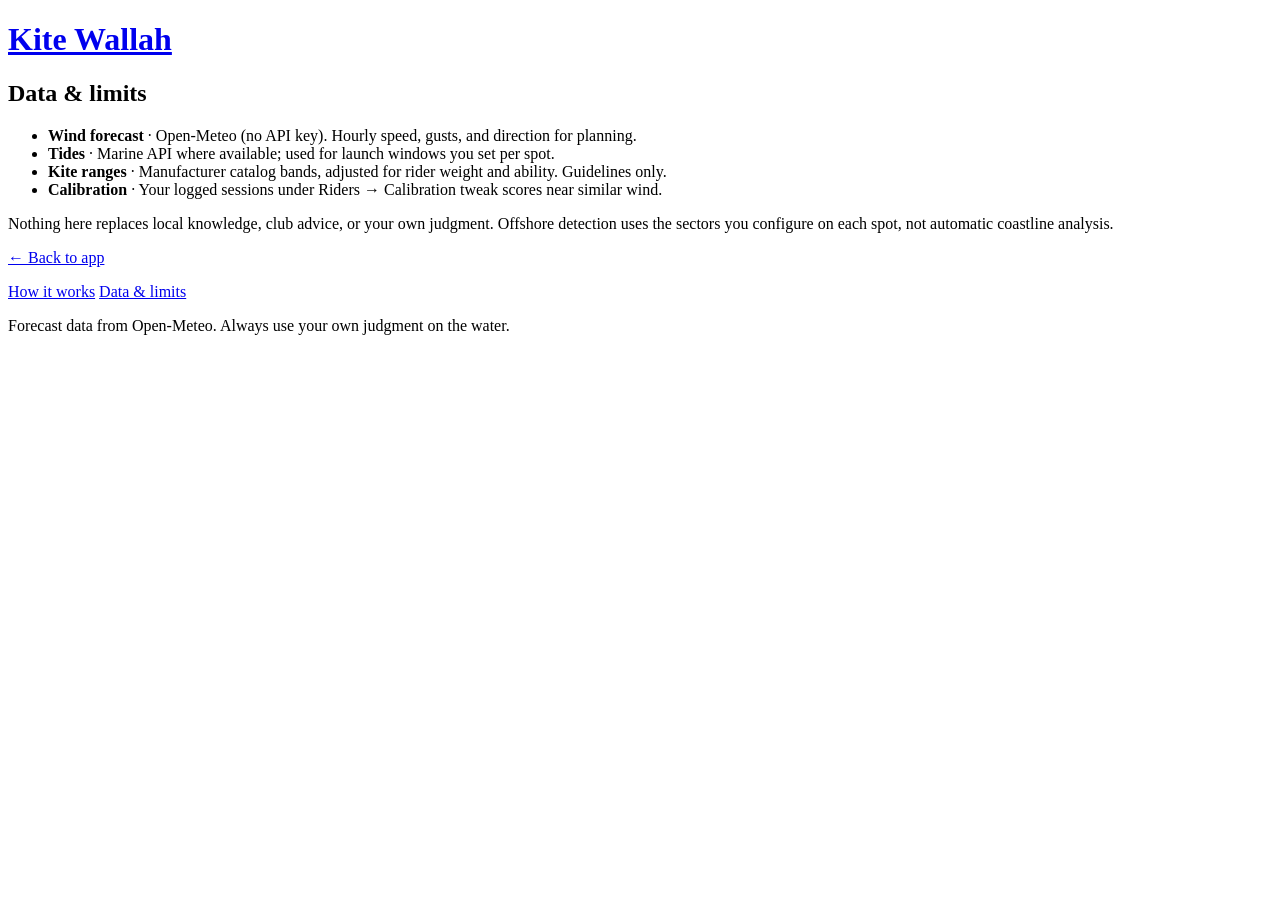
==== pages/data-sources.html @ ad06a4d0 "First version of Kite Wallah" ====
<!DOCTYPE html>
<html lang="en">
  <head>
    <meta charset="UTF-8" />
    <meta name="viewport" content="width=device-width, initial-scale=1.0" />
    <title>Data &amp; limits  ·  Kite Wallah</title>
    <link rel="stylesheet" href="./css/styles.css" />
  </head>
  <body class="doc-page">
    <div class="app">
      <header class="header doc-header">
        <div class="header-inner">
          <h1><a href="./index.html">Kite Wallah</a></h1>
        </div>
      </header>
      <main class="doc-main card">
        <h2>Data &amp; limits</h2>
        <ul>
          <li>
            <strong>Wind forecast</strong>  ·  Open-Meteo (no API key). Hourly speed,
            gusts, and direction for planning.
          </li>
          <li>
            <strong>Tides</strong>  ·  Marine API where available; used for launch
            windows you set per spot.
          </li>
          <li>
            <strong>Kite ranges</strong>  ·  Manufacturer catalog bands, adjusted for
            rider weight and ability. Guidelines only.
          </li>
          <li>
            <strong>Calibration</strong>  ·  Your logged sessions under Riders →
            Calibration tweak scores near similar wind.
          </li>
        </ul>
        <p>
          Nothing here replaces local knowledge, club advice, or your own judgment.
          Offshore detection uses the sectors you configure on each spot, not
          automatic coastline analysis.
        </p>
        <p><a href="./index.html">← Back to app</a></p>
      </main>
      <footer class="site-footer">
        <nav class="site-footer-nav" aria-label="Help">
          <a href="how-it-works.html">How it works</a>
          <a href="data-sources.html" aria-current="page">Data &amp; limits</a>
        </nav>
        <p class="site-footer-note">Forecast data from Open-Meteo. Always use your own judgment on the water.</p>
      </footer>
    </div>
  </body>
</html>
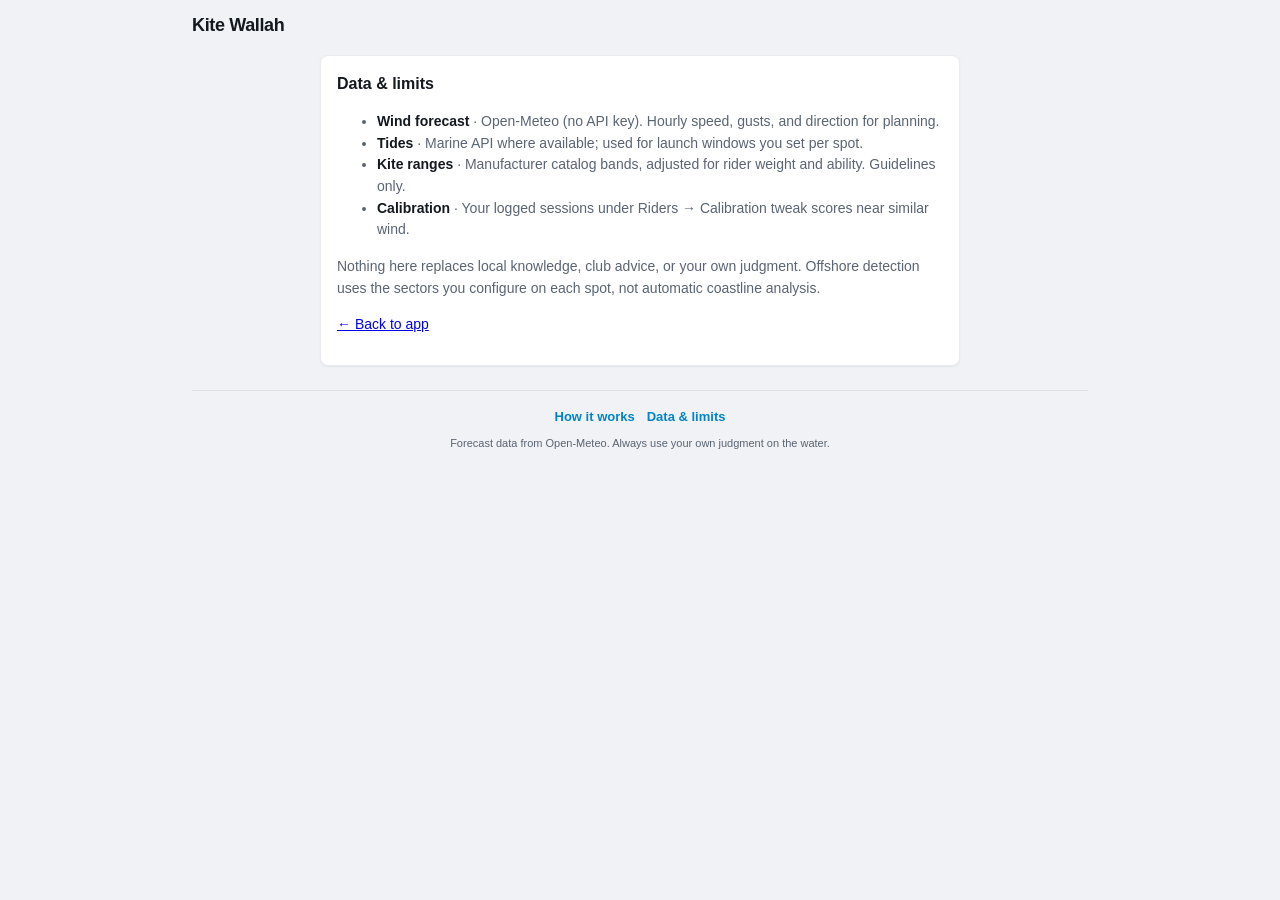
==== commit a819a5d2: "Improve Plan hourly timing tips and fix help page navigation. Add commentary for short wind spikes v" ====
--- a/pages/data-sources.html
+++ b/pages/data-sources.html
@@ -4,13 +4,13 @@
     <meta charset="UTF-8" />
     <meta name="viewport" content="width=device-width, initial-scale=1.0" />
     <title>Data &amp; limits  ·  Kite Wallah</title>
-    <link rel="stylesheet" href="./css/styles.css" />
+    <link rel="stylesheet" href="../css/styles.css" />
   </head>
   <body class="doc-page">
     <div class="app">
       <header class="header doc-header">
         <div class="header-inner">
-          <h1><a href="./index.html">Kite Wallah</a></h1>
+          <h1><a href="../index.html">Kite Wallah</a></h1>
         </div>
       </header>
       <main class="doc-main card">
@@ -38,7 +38,7 @@
           Offshore detection uses the sectors you configure on each spot, not
           automatic coastline analysis.
         </p>
-        <p><a href="./index.html">← Back to app</a></p>
+        <p><a href="../index.html">← Back to app</a></p>
       </main>
       <footer class="site-footer">
         <nav class="site-footer-nav" aria-label="Help">
--- a/css/styles.css
+++ b/css/styles.css
@@ -0,0 +1,3473 @@
+:root {
+  --font: -apple-system, BlinkMacSystemFont, "Segoe UI", Roboto, "Helvetica Neue", Arial, sans-serif;
+  --bg: #f0f2f5;
+  --bg-card: #ffffff;
+  --bg-input: #ffffff;
+  --bg-muted: #f7f8fa;
+  --border: #dde1e6;
+  --border-light: #e8ebef;
+  --text: #14181f;
+  --text-muted: #5a6472;
+  --accent: #0284c7;
+  --accent-hover: #0369a1;
+  --accent-light: #e0f2fe;
+  --good: #0d9488;
+  --good-bg: #ccfbf1;
+  --warn: #2563eb;
+  --warn-bg: #dbeafe;
+  --bad: #e11d48;
+  --bad-bg: #ffe4e6;
+  --radius: 8px;
+  --radius-sm: 6px;
+  --shadow: 0 1px 2px rgba(20, 24, 31, 0.06);
+  --space-xs: 0.35rem;
+  --space-sm: 0.5rem;
+  --space-md: 0.75rem;
+  --space-lg: 1rem;
+  --space-xl: 1.5rem;
+}
+
+*,
+*::before,
+*::after {
+  box-sizing: border-box;
+}
+
+body {
+  margin: 0;
+  min-height: 100vh;
+  background: var(--bg);
+  color: var(--text);
+  font-family: var(--font);
+  font-size: 0.9375rem;
+  line-height: 1.5;
+  -webkit-font-smoothing: antialiased;
+}
+
+h1,
+h2,
+h3,
+h4,
+button,
+input,
+select,
+textarea {
+  font-family: var(--font);
+}
+
+.app {
+  max-width: 920px;
+  margin: 0 auto;
+  padding: var(--space-md) var(--space-md) 2rem;
+}
+
+.app-loading {
+  max-width: 920px;
+  margin: 2rem auto;
+  padding: var(--space-lg);
+  text-align: center;
+  color: var(--text-muted);
+}
+
+.app-loading.hidden {
+  display: none;
+}
+
+.sync-status {
+  margin: 0.15rem 0 0;
+  font-size: 0.75rem;
+  font-weight: 400;
+  color: var(--text-muted);
+}
+
+.crew-login {
+  position: fixed;
+  inset: 0;
+  z-index: 1000;
+  display: flex;
+  align-items: center;
+  justify-content: center;
+  padding: var(--space-lg);
+  background: rgba(20, 24, 31, 0.45);
+}
+
+.crew-login.hidden {
+  display: none;
+}
+
+.crew-login-card {
+  width: 100%;
+  max-width: 360px;
+  padding: var(--space-xl);
+  background: var(--bg-card);
+  border-radius: var(--radius);
+  box-shadow: 0 8px 32px rgba(20, 24, 31, 0.15);
+}
+
+.crew-login-card h2 {
+  margin: 0 0 var(--space-sm);
+  font-size: 1.25rem;
+}
+
+.cloud-alert {
+  max-width: 920px;
+  margin: 0 auto var(--space-md);
+  padding: 0 var(--space-md);
+}
+
+.cloud-alert.hidden {
+  display: none;
+}
+
+.cloud-alert-inner {
+  padding: var(--space-md) var(--space-lg);
+  background: var(--bad-bg);
+  border: 1px solid var(--bad);
+  border-radius: var(--radius);
+  color: var(--text);
+  font-size: 0.875rem;
+}
+
+.cloud-alert-title {
+  margin: 0 0 var(--space-xs);
+}
+
+.cloud-alert-text {
+  margin: 0 0 var(--space-sm);
+  color: var(--text-muted);
+}
+
+.cloud-alert-steps {
+  margin: 0 0 var(--space-md);
+  padding-left: 1.25rem;
+}
+
+.cloud-alert-steps li {
+  margin-bottom: 0.25rem;
+}
+
+.cloud-alert-steps code {
+  font-size: 0.8em;
+}
+
+.cloud-alert-actions {
+  display: flex;
+  gap: var(--space-sm);
+}
+
+/* Header */
+.header {
+  margin-bottom: var(--space-lg);
+}
+
+.header-inner {
+  display: flex;
+  flex-direction: column;
+  gap: var(--space-md);
+}
+
+@media (min-width: 640px) {
+  .header-inner {
+    flex-direction: row;
+    align-items: center;
+    justify-content: space-between;
+  }
+}
+
+.logo {
+  display: flex;
+  align-items: center;
+  gap: var(--space-md);
+}
+
+.logo-icon {
+  display: flex;
+  gap: 0.15rem;
+  font-size: 1.5rem;
+  line-height: 1;
+}
+
+.logo-emoji {
+  display: inline-block;
+}
+
+h1 {
+  margin: 0;
+  font-size: 1.125rem;
+  font-weight: 700;
+  letter-spacing: -0.02em;
+}
+
+h2 {
+  margin: 0 0 var(--space-md);
+  font-size: 1rem;
+  font-weight: 600;
+  color: var(--text);
+  border: none;
+  padding: 0;
+}
+
+.tabs {
+  display: flex;
+  flex-wrap: wrap;
+  gap: var(--space-xs);
+  padding: var(--space-xs);
+  background: var(--bg-muted);
+  border-radius: var(--radius);
+  border: 1px solid var(--border-light);
+}
+
+.tab {
+  flex: 1;
+  min-width: 4.5rem;
+  padding: 0.5rem 0.75rem;
+  border: none;
+  border-radius: var(--radius-sm);
+  background: transparent;
+  color: var(--text-muted);
+  font-size: 0.8125rem;
+  font-weight: 600;
+  cursor: pointer;
+  transition: background 0.12s ease, color 0.12s ease;
+}
+
+.tab:hover {
+  color: var(--text);
+  background: var(--bg-card);
+}
+
+.tab.active {
+  background: var(--bg-card);
+  color: var(--accent);
+  box-shadow: var(--shadow);
+}
+
+.panel {
+  display: none;
+}
+
+.panel.active {
+  display: block;
+}
+
+/* Layout */
+.grid {
+  display: grid;
+  gap: var(--space-lg);
+}
+
+@media (min-width: 720px) {
+  .grid:not(.quiver-grid):not(.profile-grid):not(.calibration-grid):not(.conditions-grid) {
+    grid-template-columns: 1fr 1fr;
+    align-items: start;
+  }
+
+  .quiver-grid,
+  .calibration-grid {
+    grid-template-columns: 1fr 1fr;
+  }
+}
+
+.conditions-grid {
+  max-width: 560px;
+}
+
+.analyse-layout,
+.analyse-main,
+.plan-layout,
+.plan-results,
+.results-stack {
+  display: flex;
+  flex-direction: column;
+  gap: var(--space-lg);
+}
+
+/* Plan tab — sleek shell */
+.plan-setup {
+  background: var(--bg-card);
+  border-radius: var(--radius);
+  padding: var(--space-md) var(--space-lg);
+  box-shadow: var(--shadow);
+}
+
+.preset-toolbar--pills {
+  gap: 0.35rem;
+}
+
+.preset-pill {
+  padding: 0.3rem 0.65rem;
+  border: 1px solid var(--border-light);
+  border-radius: 999px;
+  background: var(--bg-muted);
+  color: var(--text-muted);
+  font-family: inherit;
+  font-size: 0.75rem;
+  font-weight: 600;
+  cursor: pointer;
+  transition:
+    background 0.12s ease,
+    border-color 0.12s ease,
+    color 0.12s ease;
+}
+
+.preset-pill:hover {
+  border-color: var(--accent);
+  color: var(--accent);
+  background: var(--accent-light);
+}
+
+.profiles-layout {
+  display: grid;
+  gap: var(--space-lg);
+}
+
+@media (min-width: 768px) {
+  .profiles-layout {
+    grid-template-columns: 200px 1fr;
+    align-items: start;
+  }
+}
+
+.sessions-layout {
+  display: flex;
+  flex-direction: column;
+  gap: var(--space-lg);
+  max-width: 720px;
+}
+
+.sessions-picker {
+  max-width: 360px;
+}
+
+.sessions-main {
+  display: flex;
+  flex-direction: column;
+  gap: var(--space-lg);
+}
+
+.sessions-summary {
+  margin-bottom: var(--space-sm);
+}
+
+.sessions-count {
+  margin: 0;
+  font-size: 0.8125rem;
+  color: var(--text-muted);
+}
+
+.session-item-title {
+  display: block;
+  margin-bottom: 0.15rem;
+}
+
+.session-item-meta {
+  display: block;
+  font-size: 0.75rem;
+  color: var(--text-muted);
+  font-weight: 400;
+  margin-bottom: 0.25rem;
+}
+
+.skills-checklist {
+  list-style: none;
+  margin: var(--space-sm) 0 0;
+  padding: 0;
+  display: flex;
+  flex-direction: column;
+  gap: 0.35rem;
+}
+
+.skills-checklist-item.is-checked .skills-check-title {
+  color: var(--text);
+}
+
+.skills-check-label {
+  display: flex;
+  align-items: flex-start;
+  gap: var(--space-sm);
+  cursor: pointer;
+  font-size: 0.8125rem;
+}
+
+.skills-check-text {
+  display: flex;
+  flex-direction: column;
+  gap: 0.1rem;
+}
+
+.skills-check-title {
+  font-weight: 500;
+  color: var(--text-muted);
+}
+
+.skills-checklist-item.is-checked .skills-check-title,
+.skills-check-label:has(input:checked) .skills-check-title {
+  color: var(--text);
+  font-weight: 600;
+}
+
+.skills-check-hint {
+  font-size: 0.6875rem;
+  color: var(--text-muted);
+}
+
+.skills-wind-band {
+  margin: var(--space-sm) 0 0;
+  font-size: 0.75rem;
+  color: var(--text-muted);
+  line-height: 1.4;
+}
+
+.skills-wind-band strong {
+  color: var(--text);
+}
+
+.skills-checklist--session {
+  margin-top: var(--space-xs);
+}
+
+/* Cards */
+.card {
+  background: var(--bg-card);
+  border: 1px solid var(--border-light);
+  border-radius: var(--radius);
+  padding: var(--space-lg);
+  box-shadow: var(--shadow);
+}
+
+.card-compact,
+.card-slim {
+  padding: var(--space-md);
+}
+
+.compact-form {
+  display: flex;
+  flex-direction: column;
+  gap: var(--space-md);
+}
+
+.compact-form .field-flush {
+  margin-bottom: 0;
+}
+
+.compact-form-row {
+  display: flex;
+  flex-direction: column;
+  gap: var(--space-md);
+}
+
+@media (min-width: 520px) {
+  .compact-form-row--2 {
+    display: grid;
+    grid-template-columns: 1fr 1fr;
+    gap: var(--space-md);
+  }
+}
+
+.field-row-tight {
+  gap: var(--space-sm);
+}
+
+@media (min-width: 480px) {
+  .field-row--4 {
+    grid-template-columns: repeat(4, 1fr);
+  }
+}
+
+.field-action {
+  display: flex;
+  flex-direction: column;
+  justify-content: flex-end;
+}
+
+.btn-block {
+  width: 100%;
+}
+
+.label-sr {
+  position: absolute;
+  width: 1px;
+  height: 1px;
+  padding: 0;
+  margin: -1px;
+  overflow: hidden;
+  clip: rect(0, 0, 0, 0);
+  border: 0;
+}
+
+.preset-toolbar {
+  display: flex;
+  flex-wrap: wrap;
+  gap: var(--space-xs);
+  margin-bottom: var(--space-sm);
+}
+
+.form-more {
+  font-size: 0.8125rem;
+  color: var(--text-muted);
+}
+
+.form-more summary {
+  cursor: pointer;
+  font-weight: 600;
+  list-style: none;
+}
+
+.form-more summary::-webkit-details-marker {
+  display: none;
+}
+
+.form-more-body {
+  margin-top: var(--space-sm);
+  display: flex;
+  flex-direction: column;
+  gap: var(--space-sm);
+}
+
+.check-inline {
+  display: flex;
+  align-items: center;
+  gap: var(--space-sm);
+  font-size: 0.8125rem;
+  cursor: pointer;
+}
+
+.check-inline input {
+  width: auto;
+}
+
+.form-section {
+  margin-bottom: var(--space-lg);
+  padding-bottom: var(--space-lg);
+  border-bottom: 1px solid var(--border-light);
+}
+
+.form-section:last-of-type {
+  margin-bottom: var(--space-md);
+  padding-bottom: 0;
+  border-bottom: none;
+}
+
+.form-section-title {
+  margin: 0 0 var(--space-sm);
+  font-size: 0.6875rem;
+  font-weight: 700;
+  text-transform: uppercase;
+  letter-spacing: 0.06em;
+  color: var(--text-muted);
+}
+
+.field {
+  margin-bottom: var(--space-md);
+}
+
+.field:last-child {
+  margin-bottom: 0;
+}
+
+.field-row {
+  display: grid;
+  grid-template-columns: 1fr 1fr;
+  gap: var(--space-md);
+}
+
+label {
+  display: block;
+  margin-bottom: var(--space-xs);
+  font-size: 0.75rem;
+  font-weight: 600;
+  color: var(--text-muted);
+}
+
+input,
+select,
+textarea {
+  width: 100%;
+  padding: 0.5rem 0.65rem;
+  border: 1px solid var(--border);
+  border-radius: var(--radius-sm);
+  background: var(--bg-input);
+  color: var(--text);
+  font-size: 0.875rem;
+}
+
+input:focus,
+select:focus,
+textarea:focus {
+  outline: 2px solid rgba(21, 101, 168, 0.2);
+  border-color: var(--accent);
+}
+
+.btn {
+  padding: 0.5rem 1rem;
+  border: none;
+  border-radius: var(--radius-sm);
+  font-size: 0.875rem;
+  font-weight: 600;
+  cursor: pointer;
+  transition: background 0.12s ease;
+}
+
+.btn:disabled {
+  opacity: 0.45;
+  cursor: not-allowed;
+}
+
+.btn-primary {
+  width: 100%;
+  margin-top: 0;
+  background: var(--accent);
+  color: #fff;
+}
+
+.btn-primary:hover:not(:disabled) {
+  background: var(--accent-hover);
+}
+
+.btn-secondary {
+  background: var(--bg-card);
+  color: var(--accent);
+  border: 1px solid var(--border);
+}
+
+.btn-secondary:hover:not(:disabled) {
+  background: var(--accent-light);
+  border-color: var(--accent);
+}
+
+.btn-danger {
+  padding: 0.25rem 0.5rem;
+  background: transparent;
+  border: 1px solid var(--bad);
+  color: var(--bad);
+  font-size: 0.75rem;
+  border-radius: var(--radius-sm);
+  cursor: pointer;
+}
+
+.btn-sm {
+  padding: 0.35rem 0.65rem;
+  font-size: 0.75rem;
+}
+
+.hint {
+  margin: 0 0 var(--space-md);
+  color: var(--text-muted);
+  font-size: 0.8125rem;
+  line-height: 1.45;
+}
+
+.hint-tight {
+  margin: var(--space-xs) 0 0;
+  font-size: 0.75rem;
+}
+
+.lead-hint {
+  margin: 0 0 var(--space-lg);
+  color: var(--text-muted);
+  font-size: 0.8125rem;
+}
+
+.inline-form {
+  display: grid;
+  gap: var(--space-sm);
+  margin-bottom: var(--space-md);
+}
+
+@media (min-width: 600px) {
+  .inline-form.kite-form {
+    grid-template-columns: 1fr 1fr 72px auto;
+  }
+
+  .inline-form.board-form {
+    grid-template-columns: 1fr 1fr 72px auto;
+  }
+}
+
+.hidden {
+  display: none !important;
+}
+
+/* Chips & selectors */
+.profile-selector {
+  display: flex;
+  flex-wrap: wrap;
+  gap: var(--space-sm);
+}
+
+/* Plan — calendar day picker */
+.plan-calendar {
+  user-select: none;
+  -webkit-user-select: none;
+  padding: var(--space-sm);
+  background: var(--bg-muted);
+  border-radius: var(--radius-sm);
+}
+
+.plan-calendar-hint {
+  margin: 0 0 var(--space-sm);
+  font-size: 0.6875rem;
+  color: var(--text-muted);
+  line-height: 1.35;
+}
+
+.plan-calendar-header {
+  display: flex;
+  justify-content: space-between;
+  align-items: baseline;
+  gap: var(--space-sm);
+  margin-bottom: var(--space-sm);
+}
+
+.plan-calendar-month {
+  font-size: 0.8125rem;
+  font-weight: 600;
+  color: var(--text);
+}
+
+.plan-calendar-range {
+  font-size: 0.625rem;
+  color: var(--text-muted);
+}
+
+.plan-calendar-grid {
+  display: grid;
+  grid-template-columns: repeat(7, 1fr);
+  gap: 4px;
+}
+
+.plan-cal-day {
+  display: flex;
+  flex-direction: column;
+  align-items: center;
+  justify-content: center;
+  gap: 0.1rem;
+  min-height: 3.25rem;
+  padding: 0.35rem 0.2rem;
+  border: 1px solid var(--border-light);
+  border-radius: var(--radius-sm);
+  background: var(--bg-card);
+  cursor: pointer;
+  font-family: inherit;
+  color: var(--text);
+  transition:
+    background 0.1s ease,
+    border-color 0.1s ease,
+    box-shadow 0.1s ease;
+}
+
+.plan-cal-day:hover {
+  border-color: var(--accent);
+  background: var(--accent-light);
+}
+
+.plan-cal-day.is-selected {
+  border-color: var(--accent);
+  background: var(--accent);
+  color: #fff;
+}
+
+.plan-cal-day.is-range-start,
+.plan-cal-day.is-range-end {
+  box-shadow: inset 0 0 0 2px rgba(255, 255, 255, 0.5);
+}
+
+.plan-cal-day.is-selected .plan-cal-dow,
+.plan-cal-day.is-selected .plan-cal-today {
+  color: rgba(255, 255, 255, 0.9);
+}
+
+.plan-cal-dow {
+  font-size: 0.625rem;
+  font-weight: 600;
+  text-transform: uppercase;
+  color: var(--text-muted);
+}
+
+.plan-cal-num {
+  font-size: 1rem;
+  font-weight: 700;
+  line-height: 1;
+}
+
+.plan-cal-today {
+  font-size: 0.5625rem;
+  font-weight: 600;
+  color: var(--accent);
+}
+
+@media (max-width: 400px) {
+  .plan-cal-num {
+    font-size: 0.875rem;
+  }
+
+  .plan-cal-day {
+    min-height: 2.75rem;
+  }
+}
+
+.profile-avatar {
+  width: 2rem;
+  height: 2rem;
+  border-radius: 50%;
+  object-fit: cover;
+  flex-shrink: 0;
+}
+
+.profile-avatar--placeholder {
+  display: inline-flex;
+  align-items: center;
+  justify-content: center;
+  background: var(--accent-soft);
+  color: var(--accent);
+  font-weight: 700;
+  font-size: 0.75rem;
+}
+
+.profile-avatar--editor {
+  width: 5rem;
+  height: 5rem;
+  font-size: 1.5rem;
+}
+
+.profile-avatar--nav {
+  width: 2.25rem;
+  height: 2.25rem;
+}
+
+.profile-avatar--chip {
+  width: 1.75rem;
+  height: 1.75rem;
+  font-size: 0.6875rem;
+}
+
+.profile-chip-text,
+.profile-nav-text {
+  display: flex;
+  flex-direction: column;
+  align-items: flex-start;
+  min-width: 0;
+}
+
+.profile-photo-row {
+  display: flex;
+  align-items: center;
+  gap: var(--space-md);
+  flex-wrap: wrap;
+}
+
+.profile-photo-actions {
+  display: flex;
+  flex-wrap: wrap;
+  gap: var(--space-xs);
+}
+
+.profile-photo-actions label {
+  cursor: pointer;
+  margin: 0;
+}
+
+.wind-manual-toggle {
+  display: block;
+  margin: var(--space-xs) 0 var(--space-sm);
+  font-size: 0.8125rem;
+  color: var(--text-muted);
+}
+
+.profile-chip,
+.plan-day-chip {
+  display: flex;
+  align-items: center;
+  gap: var(--space-sm);
+  padding: 0.4rem 0.65rem;
+  border: 1px solid var(--border-light);
+  border-radius: var(--radius-sm);
+  background: var(--bg-muted);
+  cursor: pointer;
+  font-size: 0.8125rem;
+}
+
+.profile-chip {
+  flex-direction: row;
+  align-items: center;
+  gap: 0.45rem;
+}
+
+.profile-chip:has(input:checked) {
+  border-color: var(--accent);
+  background: var(--accent-light);
+}
+
+.profile-chip input {
+  width: auto;
+  margin: 0;
+}
+
+.profile-chip small {
+  color: var(--text-muted);
+  font-size: 0.6875rem;
+}
+
+.plan-preset-row,
+.preset-toolbar {
+  display: flex;
+  flex-wrap: wrap;
+  gap: var(--space-xs);
+  margin-bottom: var(--space-sm);
+}
+
+/* Gear lists */
+.gear-list {
+  list-style: none;
+  margin: 0;
+  padding: 0;
+}
+
+.gear-item {
+  display: flex;
+  align-items: center;
+  justify-content: space-between;
+  gap: var(--space-md);
+  padding: var(--space-md) 0;
+  border-bottom: 1px solid var(--border-light);
+}
+
+.gear-item:last-child {
+  border-bottom: none;
+}
+
+.gear-info strong {
+  display: block;
+  font-size: 0.875rem;
+  font-weight: 600;
+}
+
+.gear-info span {
+  font-size: 0.75rem;
+  color: var(--text-muted);
+}
+
+/* Spec preview */
+.spec-preview {
+  margin-bottom: var(--space-md);
+  padding: var(--space-md);
+  background: var(--accent-light);
+  border: 1px solid var(--border-light);
+  border-radius: var(--radius-sm);
+  font-size: 0.8125rem;
+}
+
+.spec-preview.loading {
+  background: var(--bg-muted);
+  border-style: dashed;
+  color: var(--text-muted);
+}
+
+.spec-preview.error {
+  background: var(--bad-bg);
+  border-color: #f0c4c0;
+  color: var(--bad);
+}
+
+/* Results */
+.result-card {
+  min-height: 0;
+}
+
+.result-head {
+  margin-bottom: var(--space-sm);
+}
+
+.result-meta {
+  margin: 0.15rem 0 0;
+  font-size: 0.75rem;
+  color: var(--text-muted);
+}
+
+.result-status {
+  display: flex;
+  align-items: center;
+  gap: var(--space-sm);
+  padding: var(--space-sm) var(--space-md);
+  border-radius: var(--radius-sm);
+  margin-bottom: var(--space-md);
+  font-weight: 700;
+  font-size: 1rem;
+}
+
+.result-score {
+  margin-left: auto;
+  display: flex;
+  flex-direction: column;
+  align-items: flex-end;
+  line-height: 1.1;
+  text-align: right;
+}
+
+.result-score-num {
+  font-size: 1.125rem;
+  font-weight: 800;
+  opacity: 0.85;
+}
+
+.result-score-label {
+  font-size: 0.625rem;
+  font-weight: 600;
+  text-transform: uppercase;
+  letter-spacing: 0.03em;
+  opacity: 0.75;
+}
+
+.result-status-icon {
+  font-size: 1.1rem;
+  line-height: 1;
+}
+
+.gear-stack {
+  display: flex;
+  flex-direction: column;
+  gap: var(--space-sm);
+  margin-bottom: var(--space-md);
+}
+
+.gear-pick-compact {
+  padding: var(--space-sm) var(--space-md);
+  gap: var(--space-sm);
+}
+
+.gear-pick-label {
+  font-size: 0.625rem;
+  font-weight: 700;
+  text-transform: uppercase;
+  letter-spacing: 0.05em;
+  color: var(--text-muted);
+  min-width: 2.5rem;
+}
+
+.gear-pick-compact strong {
+  font-size: 0.9375rem;
+}
+
+.result-notes {
+  margin: 0 0 var(--space-md);
+  padding: 0;
+  list-style: none;
+  font-size: 0.8125rem;
+  color: var(--text-muted);
+}
+
+.result-note {
+  display: flex;
+  align-items: flex-start;
+  gap: var(--space-sm);
+  margin-bottom: 0.35rem;
+}
+
+.result-note-icon {
+  flex-shrink: 0;
+  width: 1.25rem;
+  font-weight: 700;
+  text-align: center;
+  line-height: 1.4;
+}
+
+.result-note--good .result-note-icon {
+  color: var(--good);
+}
+
+.result-note--bad .result-note-icon {
+  color: var(--bad);
+}
+
+.result-note--neutral .result-note-icon {
+  color: var(--text-muted);
+}
+
+.result-note-text {
+  flex: 1;
+  min-width: 0;
+}
+
+.result-empty {
+  margin: 0 0 var(--space-md);
+  font-size: 0.8125rem;
+  color: var(--text-muted);
+}
+
+.action-panel-summary,
+.result-more summary {
+  cursor: pointer;
+  font-weight: 600;
+  color: var(--text);
+  list-style: none;
+  display: flex;
+  align-items: center;
+  justify-content: space-between;
+  gap: var(--space-sm);
+  padding: var(--space-sm) var(--space-md);
+  border: 1px solid var(--border);
+  border-radius: var(--radius-sm);
+  background: var(--bg-muted);
+  font-size: 0.8125rem;
+  transition: background 0.15s, border-color 0.15s;
+}
+
+.action-panel-summary:hover,
+.result-more summary:hover {
+  background: var(--accent-light);
+  border-color: var(--accent);
+  color: var(--accent);
+}
+
+.action-panel-summary::after,
+.result-more summary::after {
+  content: "▸";
+  font-size: 0.75rem;
+  color: var(--text-muted);
+  flex-shrink: 0;
+}
+
+.action-panel[open] > .action-panel-summary::after,
+.result-more[open] > summary::after {
+  content: "▾";
+}
+
+.action-panel-summary::-webkit-details-marker,
+.result-more summary::-webkit-details-marker {
+  display: none;
+}
+
+.result-more,
+.action-panel {
+  margin-top: var(--space-sm);
+  font-size: 0.8125rem;
+}
+
+.result-more .condition-guide,
+.explain-steps {
+  padding: var(--space-sm) var(--space-md) var(--space-md);
+  border: 1px solid var(--border-light);
+  border-top: none;
+  border-radius: 0 0 var(--radius-sm) var(--radius-sm);
+  background: var(--bg-card);
+  margin-top: -1px;
+}
+
+.now-action-panel.collapsible-minor {
+  margin-top: var(--space-lg);
+}
+
+.now-action-panel.collapsible-minor .action-panel-summary {
+  width: 100%;
+}
+
+.result-more .condition-guide p {
+  margin: 0.35rem 0 0;
+  line-height: 1.45;
+}
+
+.launch-warning {
+  margin: 0 0 var(--space-sm);
+  font-size: 0.8125rem;
+  font-weight: 600;
+  color: var(--bad);
+}
+
+.result-status.good {
+  background: var(--good-bg);
+  border: 1px solid #5eead4;
+  color: var(--good);
+}
+
+.result-status.marginal {
+  background: var(--warn-bg);
+  border: 1px solid #93c5fd;
+  color: var(--warn);
+}
+
+.result-status.bad {
+  background: var(--bad-bg);
+  border: 1px solid #fda4af;
+  color: var(--bad);
+}
+
+.result-section {
+  margin-bottom: var(--space-md);
+}
+
+.result-section:last-child {
+  margin-bottom: 0;
+}
+
+.result-section h3 {
+  margin: 0 0 var(--space-xs);
+  font-size: 0.6875rem;
+  text-transform: uppercase;
+  letter-spacing: 0.06em;
+  color: var(--text-muted);
+  font-weight: 700;
+}
+
+.gear-pick {
+  display: flex;
+  align-items: center;
+  gap: var(--space-md);
+  padding: var(--space-md);
+  background: var(--bg-muted);
+  border: 1px solid var(--border-light);
+  border-radius: var(--radius-sm);
+}
+
+.gear-pick-icon {
+  font-size: 1.25rem;
+}
+
+.gear-pick strong {
+  display: block;
+  font-size: 0.875rem;
+}
+
+.gear-pick span {
+  font-size: 0.8125rem;
+  color: var(--text-muted);
+}
+
+.notes-list {
+  margin: 0;
+  padding-left: 1.1rem;
+  color: var(--text-muted);
+  font-size: 0.8125rem;
+}
+
+.notes-list li {
+  margin-bottom: var(--space-xs);
+}
+
+.wind-bar {
+  margin-top: var(--space-sm);
+  height: 6px;
+  background: var(--border-light);
+  border-radius: 3px;
+  overflow: hidden;
+  position: relative;
+}
+
+.wind-bar-range {
+  position: absolute;
+  top: 0;
+  height: 100%;
+  background: rgba(21, 101, 168, 0.3);
+  border-radius: 3px;
+}
+
+.wind-bar-marker {
+  position: absolute;
+  top: -2px;
+  width: 2px;
+  height: 10px;
+  background: var(--accent);
+  transform: translateX(-50%);
+}
+
+.wind-bar-labels {
+  display: flex;
+  justify-content: space-between;
+  margin-top: var(--space-xs);
+  font-size: 0.6875rem;
+  color: var(--text-muted);
+}
+
+.rider-result-name {
+  margin: 0;
+  font-size: 1rem;
+  font-weight: 600;
+}
+
+.score-muted {
+  opacity: 0.75;
+  font-weight: 400;
+}
+
+.result-spot-meta {
+  display: flex;
+  flex-wrap: wrap;
+  gap: var(--space-xs);
+  margin-bottom: var(--space-md);
+}
+
+.spot-tag,
+.wind-source-tag {
+  padding: 0.15rem 0.45rem;
+  border-radius: var(--radius-sm);
+  font-size: 0.6875rem;
+  background: var(--accent-light);
+  color: var(--accent);
+  border: 1px solid var(--border-light);
+}
+
+/* Collapsible panels */
+.collapsible-panel {
+  border: 1px solid var(--border-light);
+  border-radius: var(--radius-sm);
+  background: var(--bg-muted);
+}
+
+.collapsible-minor {
+  border: none;
+  background: transparent;
+  box-shadow: none;
+}
+
+.collapsible-minor summary {
+  font-size: 0.8125rem;
+  color: var(--text-muted);
+}
+
+.collapsible-panel summary {
+  padding: var(--space-md) var(--space-lg);
+  cursor: pointer;
+  font-size: 0.875rem;
+  font-weight: 600;
+  color: var(--text);
+  list-style: none;
+}
+
+.collapsible-panel summary::-webkit-details-marker {
+  display: none;
+}
+
+.collapsible-panel summary::after {
+  content: "▾";
+  float: right;
+  color: var(--text-muted);
+  font-size: 0.75rem;
+}
+
+.collapsible-panel:not([open]) summary::after {
+  content: "▸";
+}
+
+.collapsible-panel .collapsible-body {
+  padding: 0 var(--space-lg) var(--space-lg);
+  border-top: 1px solid var(--border-light);
+}
+
+/* Now tab — live wind + 4h outlook */
+.now-wind-panel--embedded {
+  margin: 0;
+  border-bottom: 1px solid var(--border-light);
+}
+
+.now-wind-panel--embedded .now-wind-panel-inner {
+  border: none;
+  border-radius: 0;
+}
+
+.result-card .now-wind-panel--embedded + .result-head {
+  padding-top: var(--space-md);
+}
+
+.now-preview-card .now-wind-panel--embedded {
+  border-bottom: none;
+}
+
+.now-section-title {
+  margin: 0 0 var(--space-sm);
+  font-size: 1.0625rem;
+  font-weight: 700;
+}
+
+.now-riders-card {
+  margin-bottom: 0;
+}
+
+.now-adhoc-card .now-adhoc-toolbar {
+  display: flex;
+  flex-wrap: wrap;
+  gap: var(--space-sm);
+  margin-bottom: var(--space-sm);
+}
+
+.now-adhoc-picked {
+  margin: 0 0 var(--space-sm);
+}
+
+.now-adhoc-wind-preview:empty {
+  display: none;
+}
+
+.now-spots-section {
+  display: flex;
+  flex-direction: column;
+  gap: var(--space-md);
+}
+
+.now-spots-list {
+  display: flex;
+  flex-direction: column;
+  gap: var(--space-lg);
+}
+
+.now-spot-card-head {
+  margin-bottom: var(--space-sm);
+}
+
+.now-spot-summary {
+  margin: 0.35rem 0 0;
+  font-size: 0.8125rem;
+  color: var(--text-muted);
+  line-height: 1.45;
+}
+
+.now-spot-warn {
+  color: var(--danger, #b91c1c);
+}
+
+.now-spot-rider-hint {
+  margin: 0;
+}
+
+.now-spot-card-title {
+  margin: 0;
+  font-size: 1.0625rem;
+  font-weight: 700;
+}
+
+.now-wind-panel--compact {
+  margin: 0;
+}
+
+.now-wind-panel--compact .now-wind-panel-inner {
+  border: none;
+  border-radius: var(--radius-sm);
+}
+
+.now-wind-panel--compact .now-wind-updated {
+  margin: 0;
+  padding: var(--space-xs) var(--space-md) var(--space-sm);
+  text-align: right;
+}
+
+.now-spot-wind-preview:empty {
+  display: none;
+}
+
+.now-spot-results:empty {
+  display: none;
+}
+
+.now-spot-results:not(:empty) {
+  margin-top: var(--space-md);
+  padding-top: var(--space-md);
+  border-top: 1px solid var(--border-light);
+}
+
+.btn-link {
+  padding: 0;
+  border: none;
+  background: none;
+  color: var(--accent);
+  font: inherit;
+  font-weight: 600;
+  cursor: pointer;
+  text-decoration: underline;
+}
+
+.now-preview-hint {
+  margin: var(--space-md);
+  text-align: center;
+}
+
+.now-wind-panel {
+  margin: var(--space-sm) 0 var(--space-md);
+}
+
+.now-wind-panel-inner {
+  border: 1px solid var(--border);
+  border-radius: var(--radius-md);
+  background: var(--bg-card);
+  overflow: hidden;
+}
+
+.now-wind-panel-head {
+  padding: var(--space-sm) var(--space-md);
+  border-bottom: 1px solid var(--border-light);
+  background: var(--bg-muted);
+}
+
+.now-wind-panel-title {
+  margin: 0;
+  font-size: 0.8125rem;
+  font-weight: 700;
+}
+
+.now-wind-panel-meta {
+  margin: 0.2rem 0 0;
+  font-size: 0.6875rem;
+  color: var(--text-muted);
+  line-height: 1.4;
+}
+
+.now-wind-panel-body {
+  display: grid;
+  grid-template-columns: minmax(7rem, 1fr) 1fr;
+  gap: 0;
+}
+
+@media (max-width: 520px) {
+  .now-wind-panel-body {
+    grid-template-columns: 1fr;
+  }
+}
+
+.now-wind-now {
+  color: #fff;
+  padding: var(--space-md);
+  display: flex;
+  flex-direction: column;
+  align-items: center;
+  justify-content: center;
+  gap: 0.25rem;
+  min-height: 8rem;
+  border-right: 1px solid var(--border-light);
+}
+
+@media (max-width: 520px) {
+  .now-wind-now {
+    border-right: none;
+    border-bottom: 1px solid var(--border-light);
+  }
+}
+
+.now-wind-now-label {
+  font-size: 0.625rem;
+  font-weight: 700;
+  letter-spacing: 0.08em;
+  text-transform: uppercase;
+  opacity: 0.9;
+}
+
+.now-wind-now .plan-hour-dial {
+  width: 2.25rem;
+  height: 2.25rem;
+  background: rgba(0, 0, 0, 0.22);
+  color: #fff;
+}
+
+.now-wind-now-speeds {
+  display: flex;
+  flex-wrap: wrap;
+  align-items: baseline;
+  justify-content: center;
+  gap: 0.15rem 0.35rem;
+}
+
+.now-wind-now-kt {
+  font-size: 1.75rem;
+  font-weight: 800;
+  line-height: 1;
+}
+
+.now-wind-now-unit {
+  font-size: 0.75rem;
+  font-weight: 600;
+  opacity: 0.9;
+}
+
+.now-wind-now-gust {
+  font-size: 0.6875rem;
+  font-weight: 600;
+  width: 100%;
+  text-align: center;
+  opacity: 0.92;
+}
+
+.now-wind-now-dir {
+  font-size: 0.8125rem;
+  font-weight: 700;
+}
+
+.now-wind-outlook {
+  padding: var(--space-sm) var(--space-md);
+}
+
+.now-wind-outlook-title {
+  margin: 0 0 var(--space-xs);
+  font-size: 0.625rem;
+  font-weight: 700;
+  letter-spacing: 0.06em;
+  text-transform: uppercase;
+  color: var(--text-muted);
+}
+
+.now-wind-outlook-grid {
+  display: grid;
+  grid-template-columns: repeat(4, 1fr);
+  gap: 4px;
+}
+
+@media (max-width: 520px) {
+  .now-wind-outlook-grid {
+    grid-template-columns: repeat(2, 1fr);
+  }
+}
+
+.now-wind-hour {
+  color: #fff;
+  border-radius: 6px;
+  padding: 0.35rem 0.2rem;
+  display: flex;
+  flex-direction: column;
+  align-items: center;
+  gap: 0.1rem;
+  min-width: 0;
+  box-shadow: inset 0 0 0 1px rgba(0, 0, 0, 0.12);
+}
+
+.now-wind-hour-time {
+  font-size: 0.625rem;
+  font-weight: 700;
+  font-variant-numeric: tabular-nums;
+  opacity: 0.95;
+}
+
+.now-wind-hour .plan-hour-dial {
+  width: 1.5rem;
+  height: 1.5rem;
+  background: rgba(0, 0, 0, 0.2);
+  color: #fff;
+}
+
+.now-wind-hour .plan-hour-dial .wind-arrow-icon {
+  width: 10px;
+  height: 10px;
+}
+
+.now-wind-hour-kt {
+  font-size: 0.8125rem;
+  font-weight: 800;
+}
+
+.now-wind-cell-gust {
+  font-size: 0.5625rem;
+  font-weight: 600;
+  opacity: 0.9;
+}
+
+.now-wind-cell-gust--empty {
+  opacity: 0.4;
+}
+
+.now-wind-hour-dir {
+  font-size: 0.5625rem;
+  font-weight: 700;
+}
+
+/* Chat */
+.chat-messages {
+  overflow-y: auto;
+  min-height: 4rem;
+  max-height: 220px;
+  margin-bottom: var(--space-md);
+  padding: var(--space-sm);
+  background: var(--bg-muted);
+  border: 1px solid var(--border-light);
+  border-radius: var(--radius-sm);
+}
+
+.chat-msg {
+  margin-bottom: var(--space-sm);
+  padding: var(--space-sm) var(--space-md);
+  border-radius: var(--radius-sm);
+  font-size: 0.8125rem;
+  line-height: 1.45;
+}
+
+.chat-msg-user {
+  background: var(--accent-light);
+  margin-left: 1.5rem;
+}
+
+.chat-msg-assistant {
+  background: var(--bg-card);
+  border: 1px solid var(--border-light);
+  margin-right: 0.5rem;
+}
+
+.chat-form {
+  display: flex;
+  gap: var(--space-sm);
+}
+
+.chat-form input {
+  flex: 1;
+}
+
+/* Condition guide — collapsed by default in markup */
+.condition-guide-panel {
+  margin-bottom: var(--space-md);
+}
+
+.condition-guide {
+  margin-bottom: 0;
+}
+
+.condition-guide-block {
+  margin-bottom: var(--space-md);
+}
+
+.condition-guide-block:last-child {
+  margin-bottom: 0;
+}
+
+.condition-guide-block h4 {
+  margin: 0 0 var(--space-xs);
+  font-size: 0.6875rem;
+  font-weight: 700;
+  text-transform: uppercase;
+  letter-spacing: 0.04em;
+  color: var(--accent);
+}
+
+.condition-guide-block p {
+  margin: 0;
+  font-size: 0.8125rem;
+  color: var(--text-muted);
+  line-height: 1.5;
+}
+
+.explain-step {
+  margin-bottom: var(--space-xs);
+}
+
+.explain-step .action-panel-summary {
+  font-size: 0.8125rem;
+}
+
+.explain-body {
+  padding: 0 var(--space-md) var(--space-md);
+  font-size: 0.8125rem;
+  color: var(--text-muted);
+  line-height: 1.5;
+}
+
+.explain-body ul {
+  margin: var(--space-xs) 0 0;
+  padding-left: 1.1rem;
+}
+
+.explain-body p {
+  margin: 0;
+}
+
+.data-sources-panel {
+  margin-top: 0;
+}
+
+.data-sources-panel summary {
+  cursor: pointer;
+  font-size: 0.8125rem;
+  font-weight: 600;
+  color: var(--accent);
+}
+
+/* Profile / spots sidebar */
+.profile-sidebar {
+  padding: var(--space-md);
+}
+
+.profile-sidebar h2 {
+  margin: 0;
+  font-size: 0.875rem;
+}
+
+.sidebar-header {
+  display: flex;
+  justify-content: space-between;
+  align-items: center;
+  gap: var(--space-sm);
+  margin-bottom: var(--space-md);
+}
+
+.profile-nav-list {
+  list-style: none;
+  margin: 0;
+  padding: 0;
+}
+
+.profile-nav-btn {
+  width: 100%;
+  display: flex;
+  align-items: center;
+  gap: 0.5rem;
+  text-align: left;
+  padding: var(--space-sm) var(--space-md);
+  margin-bottom: var(--space-xs);
+  border: 1px solid var(--border-light);
+  border-radius: var(--radius-sm);
+  background: var(--bg-muted);
+  cursor: pointer;
+  font-size: 0.8125rem;
+}
+
+.profile-nav-btn.active {
+  border-color: var(--accent);
+  background: var(--accent-light);
+  font-weight: 600;
+  color: var(--accent);
+}
+
+.profile-nav-btn small {
+  display: block;
+  font-weight: 400;
+  color: var(--text-muted);
+  font-size: 0.6875rem;
+  margin-top: 0.1rem;
+}
+
+.profile-editor {
+  display: flex;
+  flex-direction: column;
+  gap: var(--space-lg);
+}
+
+.profile-editor-header {
+  display: flex;
+  gap: var(--space-md);
+  align-items: flex-end;
+}
+
+.profile-section h2 {
+  margin-bottom: var(--space-md);
+}
+
+.ability-guide {
+  margin-top: var(--space-sm);
+  padding: var(--space-md);
+  background: var(--bg-muted);
+  border: 1px solid var(--border-light);
+  border-radius: var(--radius-sm);
+  font-size: 0.8125rem;
+}
+
+.ability-guide-cue {
+  margin: 0 0 var(--space-xs);
+}
+
+.ability-guide-list {
+  margin: 0 0 var(--space-xs);
+  padding-left: 1.1rem;
+  color: var(--text-muted);
+}
+
+.ability-guide-limits {
+  margin: 0;
+  font-size: 0.75rem;
+  color: var(--accent);
+  font-weight: 600;
+}
+
+.calibration-summary {
+  margin-bottom: var(--space-md);
+  padding: var(--space-md);
+  background: var(--bg-muted);
+  border: 1px solid var(--border-light);
+  border-radius: var(--radius-sm);
+  font-size: 0.8125rem;
+}
+
+.feeling-tag {
+  display: inline-block;
+  padding: 0.1rem 0.4rem;
+  border-radius: 3px;
+  font-size: 0.6875rem;
+  font-weight: 600;
+}
+
+.feeling-tag.good {
+  background: var(--good-bg);
+  color: var(--good);
+}
+
+.feeling-tag.warn {
+  background: var(--warn-bg);
+  color: var(--warn);
+}
+
+.feeling-tag.bad {
+  background: var(--bad-bg);
+  color: var(--bad);
+}
+
+.calibration-cta {
+  margin: 0 0 var(--space-md);
+  font-size: 0.75rem;
+  color: var(--text-muted);
+}
+
+.btn-link {
+  background: none;
+  border: none;
+  padding: 0;
+  margin-left: var(--space-xs);
+  color: var(--accent);
+  text-decoration: underline;
+  cursor: pointer;
+  font: inherit;
+  font-size: inherit;
+}
+
+.empty-quiver-cta {
+  padding: var(--space-md);
+  background: var(--warn-bg);
+  border: 1px dashed #93c5fd;
+  border-radius: var(--radius-sm);
+  color: var(--warn);
+  font-size: 0.8125rem;
+}
+
+/* Shared quiver tab */
+.quiver-main {
+  max-width: 960px;
+}
+
+.quiver-layout {
+  display: flex;
+  flex-direction: column;
+  gap: var(--space-lg);
+}
+
+.quiver-kite-grid {
+  display: grid;
+  grid-template-columns: repeat(auto-fill, minmax(200px, 1fr));
+  gap: var(--space-md);
+}
+
+.quiver-kite-card {
+  display: flex;
+  flex-direction: column;
+  background: var(--bg-card);
+  border: 1px solid var(--border-light);
+  border-radius: var(--radius-md);
+  overflow: hidden;
+}
+
+.quiver-kite-photo {
+  width: 100%;
+  aspect-ratio: 4 / 3;
+  object-fit: cover;
+  background: var(--bg-muted);
+}
+
+.quiver-kite-photo--empty {
+  display: flex;
+  align-items: center;
+  justify-content: center;
+  font-size: 2rem;
+  color: var(--text-muted);
+}
+
+.quiver-kite-card-body {
+  padding: var(--space-md);
+  display: flex;
+  flex-direction: column;
+  gap: var(--space-xs);
+  flex: 1;
+}
+
+.quiver-kite-card-title {
+  margin: 0;
+  font-size: 0.9375rem;
+}
+
+.quiver-kite-card-sub {
+  margin: 0;
+  font-size: 0.75rem;
+  color: var(--text-muted);
+}
+
+.quiver-kite-badges {
+  display: flex;
+  flex-wrap: wrap;
+  gap: var(--space-xs);
+}
+
+.quiver-badge {
+  display: inline-block;
+  padding: 0.1rem 0.45rem;
+  font-size: 0.6875rem;
+  border-radius: var(--radius-sm);
+  background: var(--bg-muted);
+  color: var(--text-muted);
+}
+
+.quiver-badge-sls {
+  background: var(--accent-light);
+  color: var(--accent);
+  font-weight: 600;
+}
+
+.quiver-kite-repairs-hint {
+  margin: 0;
+  font-size: 0.6875rem;
+  color: var(--text-muted);
+}
+
+.quiver-kite-card-actions {
+  display: flex;
+  gap: var(--space-sm);
+  margin-top: auto;
+  padding-top: var(--space-sm);
+}
+
+.quiver-kite-editor,
+.quiver-board-editor {
+  margin-top: var(--space-md);
+}
+
+.quiver-purchase-meta {
+  font-size: 0.6875rem;
+  color: var(--text-muted);
+}
+
+.quiver-purchase-row {
+  margin-top: var(--space-sm);
+}
+
+.quiver-board-item-actions {
+  display: flex;
+  flex-wrap: wrap;
+  gap: var(--space-sm);
+}
+
+.quiver-board-list .gear-item {
+  align-items: flex-start;
+}
+
+.quiver-editor-card {
+  border: 2px solid var(--accent);
+}
+
+.quiver-editor-title {
+  margin: 0 0 var(--space-md);
+  font-size: 1.0625rem;
+}
+
+.quiver-editor-actions {
+  display: flex;
+  flex-direction: column;
+  gap: var(--space-sm);
+  margin-top: var(--space-md);
+}
+
+.quiver-editor-actions .btn-primary {
+  margin-top: 0;
+}
+
+.btn-cancel {
+  width: 100%;
+  padding: 0.5rem 1rem;
+  border: 1px solid var(--border-light);
+  border-radius: var(--radius-sm);
+  background: transparent;
+  color: var(--text-muted);
+  font-size: 0.875rem;
+  font-weight: 600;
+  cursor: pointer;
+  transition: background 0.12s ease, color 0.12s ease;
+}
+
+.btn-cancel:hover {
+  background: var(--bg-muted);
+  color: var(--text);
+}
+
+.quiver-editor-photo-row {
+  display: flex;
+  flex-wrap: wrap;
+  gap: var(--space-md);
+  align-items: flex-start;
+  margin-bottom: var(--space-md);
+}
+
+.quiver-editor-photo-preview {
+  width: 140px;
+  min-height: 105px;
+  border: 1px dashed var(--border-light);
+  border-radius: var(--radius-sm);
+  overflow: hidden;
+  display: flex;
+  align-items: center;
+  justify-content: center;
+  background: var(--bg-muted);
+}
+
+.quiver-editor-photo-preview img {
+  width: 100%;
+  height: 100%;
+  object-fit: cover;
+}
+
+.quiver-repairs-list {
+  display: flex;
+  flex-direction: column;
+  gap: var(--space-sm);
+  margin-bottom: var(--space-sm);
+}
+
+.quiver-repair-row {
+  display: grid;
+  grid-template-columns: auto 1fr auto;
+  gap: var(--space-sm);
+  align-items: center;
+}
+
+.quiver-assign-list {
+  list-style: none;
+  margin: 0;
+  padding: 0;
+  display: flex;
+  flex-direction: column;
+  gap: var(--space-sm);
+}
+
+.quiver-assign-item {
+  border: 1px solid var(--border-light);
+  border-radius: var(--radius-sm);
+  background: var(--bg-muted);
+}
+
+.quiver-assign-label {
+  display: flex;
+  align-items: center;
+  gap: var(--space-md);
+  padding: var(--space-sm) var(--space-md);
+  cursor: pointer;
+  font-size: 0.875rem;
+}
+
+.quiver-assign-label small {
+  display: block;
+  color: var(--text-muted);
+  font-size: 0.75rem;
+}
+
+.quiver-assign-thumb {
+  width: 48px;
+  height: 36px;
+  object-fit: cover;
+  border-radius: var(--radius-sm);
+  flex-shrink: 0;
+}
+
+.quiver-assign-thumb--empty {
+  display: block;
+  width: 48px;
+  height: 36px;
+  background: var(--border-light);
+  border-radius: var(--radius-sm);
+  flex-shrink: 0;
+}
+
+/* Spots map */
+.spot-map {
+  height: 220px;
+  width: 100%;
+  border: 1px solid var(--border-light);
+  border-radius: var(--radius-sm);
+  margin: var(--space-md) 0;
+}
+
+.spot-coord-row input {
+  font-size: 0.8125rem;
+}
+
+.spot-location-actions {
+  display: flex;
+  flex-wrap: wrap;
+  align-items: center;
+  gap: var(--space-md);
+  margin-bottom: var(--space-md);
+}
+
+.map-accuracy-hint {
+  flex: 1;
+  min-width: 180px;
+  margin: 0;
+  font-size: 0.75rem;
+  color: var(--text-muted);
+}
+
+.wind-rose-row {
+  display: grid;
+  grid-template-columns: 1fr 1fr;
+  gap: var(--space-xl);
+  margin-bottom: var(--space-md);
+}
+
+@media (max-width: 560px) {
+  .wind-rose-row {
+    grid-template-columns: 1fr;
+  }
+}
+
+.wind-rose-heading {
+  margin: 0 0 var(--space-xs);
+  font-size: 0.9375rem;
+  font-weight: 600;
+}
+
+.wind-rose-block .hint-tight {
+  margin: 0 0 var(--space-sm);
+}
+
+.wind-rose {
+  position: relative;
+  width: 220px;
+  height: 220px;
+  margin: 0 auto var(--space-sm);
+  border-radius: 50%;
+  background: var(--bg-card);
+  border: 2px solid var(--border);
+  box-shadow: var(--shadow);
+}
+
+.wind-rose-center {
+  position: absolute;
+  left: 50%;
+  top: 50%;
+  transform: translate(-50%, -50%);
+  font-size: 0.65rem;
+  font-weight: 600;
+  color: var(--text-muted);
+  text-transform: uppercase;
+  letter-spacing: 0.04em;
+  pointer-events: none;
+}
+
+.wind-rose-sector {
+  position: absolute;
+  left: 50%;
+  top: 50%;
+  width: 2.5rem;
+  height: 1.85rem;
+  margin-left: -1.25rem;
+  margin-top: -0.925rem;
+  padding: 0;
+  border: 2px solid var(--border);
+  border-radius: var(--radius-sm);
+  background: var(--bg-muted);
+  color: var(--text);
+  font-size: 0.75rem;
+  font-weight: 700;
+  cursor: pointer;
+  transform: rotate(var(--rose-angle)) translateY(-82px) rotate(calc(-1 * var(--rose-angle)));
+  transition: background 0.12s, border-color 0.12s, color 0.12s;
+}
+
+.wind-rose-sector:hover {
+  border-color: var(--accent);
+}
+
+.wind-rose--safe .wind-rose-sector.is-on {
+  background: var(--good-bg);
+  border-color: var(--good);
+  color: var(--good);
+}
+
+.wind-rose--offshore .wind-rose-sector.is-on {
+  background: var(--bad-bg);
+  border-color: var(--bad);
+  color: var(--bad);
+}
+
+.wind-rose-summary {
+  margin: 0;
+  font-size: 0.8125rem;
+  color: var(--text-muted);
+  text-align: center;
+}
+
+.quiver-catalog-picks select,
+.quiver-catalog-type input {
+  width: 100%;
+}
+
+.quiver-catalog-picks {
+  margin-bottom: var(--space-sm);
+}
+
+.quiver-catalog-type {
+  margin-bottom: var(--space-md);
+}
+
+.search-results {
+  display: flex;
+  flex-direction: column;
+  gap: var(--space-xs);
+  margin-top: var(--space-xs);
+}
+
+.search-result-btn {
+  display: flex;
+  align-items: flex-start;
+  gap: var(--space-sm);
+  text-align: left;
+  padding: var(--space-sm) var(--space-md);
+  border: 1px solid var(--border-light);
+  border-radius: var(--radius-sm);
+  background: var(--bg-muted);
+  cursor: pointer;
+  font-size: 0.8125rem;
+}
+
+.search-result-btn:hover {
+  border-color: var(--accent);
+  background: var(--accent-light);
+}
+
+.search-result-badge {
+  flex-shrink: 0;
+  padding: 0.1rem 0.35rem;
+  border-radius: 3px;
+  font-size: 0.625rem;
+  font-weight: 700;
+  text-transform: uppercase;
+}
+
+.search-badge-kitesurf {
+  background: var(--good-bg);
+  color: var(--good);
+}
+
+.search-badge-photon,
+.search-badge-open-meteo {
+  background: var(--accent-light);
+  color: var(--accent);
+}
+
+.tide-banner {
+  padding: var(--space-sm) var(--space-md);
+  margin: 0;
+  border-radius: var(--radius-sm);
+  background: var(--accent-light);
+  border: 1px solid var(--border-light);
+  font-size: 0.8125rem;
+  color: var(--text-muted);
+}
+
+.tide-banner--blocked {
+  background: var(--bg-muted);
+  border-color: #94a3b8;
+  color: var(--text);
+}
+
+.tide-launch-warning {
+  margin: 0 0 var(--space-sm);
+  padding: var(--space-sm) var(--space-md);
+  font-size: 0.8125rem;
+  color: var(--text);
+  background: var(--bg-muted);
+  border: 1px solid var(--border);
+  border-radius: var(--radius-sm);
+}
+
+.result-offshore {
+  display: flex;
+  align-items: center;
+  gap: var(--space-sm);
+  margin: 0 0 var(--space-sm);
+  font-size: 0.8125rem;
+  font-weight: 600;
+  color: var(--text);
+}
+
+.result-offshore-arrow {
+  display: inline-flex;
+  flex-shrink: 0;
+  color: var(--text);
+}
+
+.result-offshore-hint {
+  font-weight: 400;
+  color: var(--text-muted);
+  font-size: 0.75rem;
+}
+
+.fetch-status {
+  margin: var(--space-xs) 0 0;
+  font-size: 0.75rem;
+}
+
+textarea {
+  resize: vertical;
+  min-height: 4rem;
+}
+
+/* Plan results — session key */
+.plan-session-key {
+  display: flex;
+  flex-direction: column;
+  gap: 0.6rem;
+  padding: var(--space-md) 0;
+  margin-bottom: var(--space-xs);
+  border-bottom: 1px solid var(--border-light);
+}
+
+.plan-key-row {
+  display: grid;
+  grid-template-columns: minmax(6.5rem, 7.5rem) 1fr;
+  gap: var(--space-sm);
+  align-items: center;
+}
+
+.plan-key-label {
+  font-size: 0.625rem;
+  font-weight: 700;
+  text-transform: uppercase;
+  letter-spacing: 0.04em;
+  color: var(--text-muted);
+  line-height: 1.3;
+}
+
+.plan-key-body--scale {
+  min-width: 0;
+}
+
+.plan-key-body--scale .plan-wind-scale-bar {
+  width: 100%;
+  height: 10px;
+  border-radius: 3px;
+  border: 1px solid rgba(0, 0, 0, 0.08);
+}
+
+.plan-wind-scale-ticks {
+  position: relative;
+  width: 100%;
+  height: 1.1rem;
+  margin-top: 0.15rem;
+}
+
+.plan-wind-tick {
+  position: absolute;
+  top: 0;
+  transform: translateX(-50%);
+  font-size: 0.5625rem;
+  font-weight: 600;
+  color: var(--text-muted);
+  line-height: 1;
+  white-space: nowrap;
+}
+
+.plan-wind-tick--start {
+  transform: translateX(0);
+}
+
+.plan-wind-tick--end {
+  transform: translateX(-100%);
+}
+
+.plan-key-body--dial {
+  display: flex;
+  align-items: center;
+  gap: var(--space-sm);
+  flex-wrap: wrap;
+}
+
+.plan-key-body--dial .plan-hour-dial {
+  flex-shrink: 0;
+}
+
+.plan-key-hint {
+  font-size: 0.625rem;
+  color: var(--text-muted);
+  line-height: 1.35;
+  max-width: 14rem;
+}
+
+.plan-legend-swatch {
+  display: inline-block;
+  width: 2.35rem;
+  height: 1.35rem;
+  border-radius: 3px;
+  vertical-align: middle;
+}
+
+.plan-legend-swatch--tide-blocked {
+  background: #22c55e;
+  filter: brightness(0.48) saturate(0.65);
+  border: 2px solid rgba(255, 255, 255, 0.55);
+  box-shadow: inset 0 0 0 1px rgba(20, 24, 31, 0.35);
+}
+
+.wind-arrow-icon {
+  display: block;
+  transform: rotate(var(--wind-to, 0deg));
+  transform-origin: center;
+}
+
+@media (max-width: 420px) {
+  .plan-wind-tick:nth-child(even):not(:first-child):not(:last-child) {
+    display: none;
+  }
+
+  .plan-key-hint {
+    max-width: none;
+  }
+}
+
+.plan-result {
+  background: var(--bg-card);
+  border-radius: var(--radius);
+  padding: var(--space-md) var(--space-lg);
+  box-shadow: var(--shadow);
+}
+
+.plan-result-head {
+  display: flex;
+  align-items: baseline;
+  justify-content: space-between;
+  gap: var(--space-sm);
+  margin-bottom: var(--space-sm);
+  padding-bottom: var(--space-sm);
+  border-bottom: 1px solid var(--border-light);
+}
+
+.plan-result-head h3 {
+  margin: 0;
+  font-size: 1rem;
+  font-weight: 600;
+}
+
+.plan-result-spot {
+  font-size: 0.75rem;
+  color: var(--text-muted);
+  font-weight: 500;
+}
+
+.plan-days-stack {
+  display: flex;
+  flex-direction: column;
+  gap: var(--space-lg);
+  margin-top: var(--space-md);
+}
+
+.plan-day-card {
+  border: 1px solid var(--border-light);
+  border-radius: var(--radius);
+  overflow: visible;
+  background: var(--bg-card);
+  box-shadow: var(--shadow);
+}
+
+.plan-day-hero {
+  display: grid;
+  grid-template-columns: 1fr auto;
+  gap: var(--space-md);
+  align-items: start;
+  padding: var(--space-lg);
+  border-bottom: 1px solid var(--border-light);
+}
+
+.plan-day-hero-aside {
+  display: flex;
+  flex-direction: column;
+  align-items: flex-end;
+  gap: var(--space-sm);
+  text-align: right;
+}
+
+.plan-day-hero-prefix {
+  margin: 0 0 0.15rem;
+  font-size: 0.6875rem;
+  font-weight: 700;
+  letter-spacing: 0.06em;
+  text-transform: uppercase;
+  color: var(--text-muted);
+}
+
+.plan-day-hero--go {
+  background: linear-gradient(135deg, #ecfdf5 0%, #f0fdfa 55%, var(--bg-card) 100%);
+}
+
+.plan-day-hero--possible {
+  background: linear-gradient(135deg, #f0fdf4 0%, var(--bg-card) 100%);
+}
+
+.plan-day-hero--maybe,
+.plan-day-hero--probably-not {
+  background: linear-gradient(135deg, #fffbeb 0%, var(--bg-card) 100%);
+}
+
+.plan-day-hero--no {
+  background: var(--bg-muted);
+}
+
+.plan-day-hero-verdict {
+  font-size: 1.5rem;
+  font-weight: 800;
+  line-height: 1.1;
+  letter-spacing: 0.04em;
+  text-transform: uppercase;
+  min-width: 3.5rem;
+}
+
+.plan-day-hero--go .plan-day-hero-verdict {
+  color: #0f766e;
+}
+
+.plan-day-hero--possible .plan-day-hero-verdict {
+  color: #047857;
+}
+
+.plan-day-hero--maybe .plan-day-hero-verdict,
+.plan-day-hero--probably-not .plan-day-hero-verdict {
+  color: #b45309;
+}
+
+.plan-day-hero--no .plan-day-hero-verdict {
+  color: #be123c;
+}
+
+.plan-day-hero-date {
+  margin: 0 0 0.35rem;
+  font-size: 1.5rem;
+  font-weight: 800;
+  line-height: 1.15;
+  letter-spacing: -0.02em;
+}
+
+.plan-day-hero-window {
+  margin: 0 0 0.5rem;
+  font-size: 1.0625rem;
+  line-height: 1.35;
+  color: var(--text);
+}
+
+.plan-day-hero-kite {
+  margin: 0 0 0.35rem;
+  font-size: 0.9375rem;
+  font-weight: 600;
+  color: var(--text);
+}
+
+.plan-day-hero-advice {
+  margin: 0;
+  font-size: 0.8125rem;
+  line-height: 1.45;
+  color: var(--text-muted);
+}
+
+.plan-day-hero-timing {
+  margin: 0.5rem 0 0;
+  font-size: 0.8125rem;
+  line-height: 1.45;
+  color: var(--text-secondary, #475569);
+}
+
+.plan-day-hero-skip {
+  margin: 0.5rem 0 0;
+  font-size: 0.75rem;
+  font-weight: 600;
+  color: #b45309;
+}
+
+.plan-day-hero-actions {
+  display: flex;
+  flex-direction: column;
+  align-items: flex-end;
+  gap: var(--space-xs);
+}
+
+@media (max-width: 560px) {
+  .plan-day-hero {
+    grid-template-columns: 1fr;
+  }
+  .plan-day-hero-aside {
+    flex-direction: row;
+    align-items: center;
+    justify-content: space-between;
+    width: 100%;
+    text-align: left;
+  }
+  .plan-day-hero-verdict,
+  .plan-day-hero-date {
+    font-size: 1.25rem;
+  }
+  .plan-day-hero-actions {
+    align-items: flex-end;
+  }
+}
+
+.plan-day-card .plan-timeline-wrap {
+  padding: var(--space-md) var(--space-lg) 0;
+  overflow: visible;
+}
+
+.plan-day-card .plan-day-hero {
+  border-radius: var(--radius) var(--radius) 0 0;
+}
+
+.plan-day-tides {
+  margin: 0;
+  padding: var(--space-sm) var(--space-lg) var(--space-md);
+  font-size: 0.6875rem;
+  color: var(--text-muted);
+  line-height: 1.35;
+  border-bottom: 1px solid var(--border-light);
+}
+
+.plan-day-compare {
+  padding: var(--space-md) var(--space-lg);
+  border-bottom: 1px solid var(--border-light);
+  background: var(--bg-muted);
+}
+
+.plan-compare-label {
+  display: block;
+  font-size: 0.75rem;
+  font-weight: 600;
+  margin-bottom: 0.35rem;
+}
+
+.plan-day-compare-select {
+  width: 100%;
+  max-width: 280px;
+  font-size: 0.8125rem;
+}
+
+.plan-compare-results {
+  margin-top: var(--space-sm);
+  display: flex;
+  flex-direction: column;
+  gap: var(--space-sm);
+}
+
+.plan-compare-results.hidden {
+  display: none;
+}
+
+.plan-compare-card {
+  padding: var(--space-sm) var(--space-md);
+  background: var(--bg-card);
+  border: 1px solid var(--border-light);
+  border-radius: var(--radius-sm);
+  font-size: 0.75rem;
+  line-height: 1.4;
+}
+
+.plan-compare-card-title {
+  margin: 0 0 0.25rem;
+  font-weight: 600;
+  color: var(--text);
+}
+
+.plan-compare-card-body {
+  margin: 0;
+  color: var(--text-muted);
+}
+
+.plan-day-tips {
+  margin: 0;
+  font-size: 0.8125rem;
+}
+
+.plan-day-tips summary {
+  padding: var(--space-sm) var(--space-lg);
+  font-weight: 600;
+  cursor: pointer;
+  color: var(--text);
+  border-top: 1px solid var(--border-light);
+}
+
+.plan-day-tips-body {
+  padding: 0 var(--space-lg) var(--space-md);
+}
+
+.plan-day-tips-body p {
+  margin: 0 0 var(--space-sm);
+  line-height: 1.5;
+  color: var(--text-muted);
+  font-size: 0.8125rem;
+}
+
+.plan-day-tips-body p:last-child {
+  margin-bottom: 0;
+}
+
+.plan-days {
+  display: flex;
+  flex-direction: column;
+  gap: 0;
+}
+
+.plan-day {
+  padding: var(--space-md) 0;
+  border-bottom: 1px solid var(--border-light);
+}
+
+.plan-day:last-child {
+  border-bottom: none;
+  padding-bottom: 0;
+}
+
+.plan-day-header {
+  display: flex;
+  justify-content: space-between;
+  align-items: flex-start;
+  gap: var(--space-sm);
+  margin-bottom: var(--space-sm);
+}
+
+.plan-day-title h4 {
+  margin: 0;
+  font-size: 0.875rem;
+  font-weight: 600;
+}
+
+.plan-day-lead {
+  margin: 0.35rem 0 var(--space-sm);
+  font-size: 0.8125rem;
+  color: var(--text);
+  line-height: 1.4;
+}
+
+.plan-day-tides-once,
+.plan-session-compare {
+  margin: var(--space-sm) 0 0;
+  font-size: 0.6875rem;
+  color: var(--text-muted);
+  line-height: 1.35;
+}
+
+.plan-session-compare {
+  font-size: 0.75rem;
+  color: var(--text);
+}
+
+.plan-day-on-water {
+  margin: var(--space-sm) 0;
+  font-size: 0.8125rem;
+}
+
+.plan-day-on-water summary {
+  font-weight: 700;
+  cursor: pointer;
+  color: var(--text);
+}
+
+.plan-day-on-water-body {
+  margin-top: var(--space-xs);
+  padding: var(--space-sm) var(--space-md);
+  background: var(--bg-muted);
+  border-radius: var(--radius-sm);
+  border: 1px solid var(--border-light);
+}
+
+.plan-day-on-water-body p {
+  margin: 0 0 var(--space-sm);
+  line-height: 1.5;
+  color: var(--text-muted);
+}
+
+.plan-day-on-water-body p:last-child {
+  margin-bottom: 0;
+}
+
+.plan-day-wind-summary {
+  color: var(--text) !important;
+  font-size: 0.8125rem;
+}
+
+.plan-day-tide {
+  display: block;
+  margin-top: 0.2rem;
+  font-size: 0.6875rem;
+  color: var(--text-muted);
+  opacity: 0.9;
+}
+
+.plan-day-badge {
+  font-size: 0.6875rem;
+  font-weight: 700;
+  padding: 0.15rem 0.5rem;
+  border-radius: var(--radius-sm);
+  text-transform: uppercase;
+}
+
+.plan-badge-go {
+  background: var(--good-bg);
+  color: #0f766e;
+  font-weight: 800;
+  letter-spacing: 0.02em;
+}
+
+.plan-badge-possible {
+  background: #d1fae5;
+  color: #047857;
+}
+
+.plan-badge-maybe {
+  background: var(--warn-bg);
+  color: #1d4ed8;
+}
+
+.plan-badge-probably-not {
+  background: #fef3c7;
+  color: #b45309;
+}
+
+.plan-badge-no {
+  background: var(--bad-bg);
+  color: #be123c;
+}
+
+.result-status--go {
+  background: var(--good-bg);
+  color: #0f766e;
+}
+
+.result-status--go .result-status-text {
+  font-weight: 800;
+  letter-spacing: 0.03em;
+}
+
+.result-status--possible {
+  background: #d1fae5;
+  color: #047857;
+}
+
+.result-status--maybe {
+  background: var(--warn-bg);
+  color: #1d4ed8;
+}
+
+.result-status--probably-not {
+  background: #fef3c7;
+  color: #b45309;
+}
+
+.result-status--no {
+  background: var(--bad-bg);
+  color: #be123c;
+}
+
+.plan-day-actions {
+  display: flex;
+  align-items: center;
+  gap: var(--space-xs);
+  flex-wrap: wrap;
+}
+
+.btn-go-anthem {
+  font: inherit;
+  font-size: 0.6875rem;
+  font-weight: 700;
+  padding: 0.25rem 0.55rem;
+  border-radius: 999px;
+  border: 1px solid rgba(20, 24, 31, 0.15);
+  background: #fff;
+  color: var(--text);
+  cursor: pointer;
+  display: inline-flex;
+  align-items: center;
+  gap: 0.25rem;
+  transition: background 0.12s ease, transform 0.1s ease;
+}
+
+.btn-play-icon {
+  font-size: 0.625rem;
+  line-height: 1;
+}
+
+.plan-day-brief {
+  margin: 0 0 var(--space-sm);
+  padding: var(--space-sm) var(--space-md);
+  background: var(--bg-muted);
+  border-radius: var(--radius-sm);
+  border: 1px solid var(--border-light);
+}
+
+.plan-core-facts {
+  display: grid;
+  grid-template-columns: repeat(auto-fill, minmax(6.5rem, 1fr));
+  gap: var(--space-xs) var(--space-sm);
+  margin: 0 0 var(--space-sm);
+}
+
+.plan-core-fact {
+  margin: 0;
+}
+
+.plan-core-fact dt {
+  font-size: 0.5625rem;
+  font-weight: 700;
+  text-transform: uppercase;
+  letter-spacing: 0.05em;
+  color: var(--text-muted);
+  margin: 0;
+}
+
+.plan-core-fact dd {
+  margin: 0.1rem 0 0;
+  font-size: 0.8125rem;
+  font-weight: 700;
+  color: var(--text);
+}
+
+.plan-suitability-blurb {
+  margin: 0;
+  font-size: 0.8125rem;
+  line-height: 1.5;
+  color: var(--text-muted);
+}
+
+.plan-ai-panel {
+  margin-top: var(--space-md);
+}
+
+.gear-sub {
+  display: block;
+  font-size: 0.6875rem;
+  color: var(--text-muted);
+  margin-top: 0.15rem;
+}
+
+.btn-go-anthem:hover {
+  background: var(--accent-soft);
+  transform: translateY(-1px);
+}
+
+.kite-allocation-banner {
+  margin-bottom: var(--space-md);
+  border: 1px solid var(--accent);
+  background: var(--accent-light);
+}
+
+.kite-allocation-title {
+  margin: 0 0 var(--space-xs);
+  font-size: 0.9375rem;
+}
+
+.kite-allocation-context {
+  margin: 0 0 var(--space-sm);
+  font-size: 0.8125rem;
+  font-weight: 600;
+  color: var(--text);
+}
+
+.kite-allocation-list,
+.kite-allocation-warnings {
+  margin: 0 0 var(--space-sm);
+  padding-left: 1.1rem;
+  font-size: 0.8125rem;
+  line-height: 1.45;
+}
+
+.kite-allocation-warnings {
+  color: var(--bad, #b91c1c);
+  list-style: none;
+  padding-left: 0;
+}
+
+.kite-allocation-warn-item {
+  margin-bottom: 0.35rem;
+}
+
+.kite-allocation-rental {
+  margin: 0;
+  font-size: 0.8125rem;
+  color: var(--bad, #b91c1c);
+}
+
+.kite-allocation-solo {
+  font-weight: 500;
+  color: var(--text-muted);
+}
+
+.kite-allocation-note,
+.plan-day-hero-kite-note {
+  margin: 0.25rem 0 0;
+  font-size: 0.75rem;
+  color: var(--text-muted);
+}
+
+.plan-day-hero-kite-warn {
+  margin: 0.35rem 0 0;
+  font-size: 0.8125rem;
+  font-weight: 600;
+  color: var(--bad, #b91c1c);
+}
+
+.plan-kite-allocation-wrap {
+  display: flex;
+  flex-direction: column;
+  gap: var(--space-md);
+  margin-bottom: var(--space-md);
+}
+
+.plan-timeline-wrap {
+  margin: var(--space-sm) 0 0;
+}
+
+.plan-timeline-caption {
+  margin: 0 0 var(--space-xs);
+  font-size: 0.625rem;
+  font-weight: 700;
+  letter-spacing: 0.06em;
+  text-transform: uppercase;
+  color: var(--text-muted);
+}
+
+.plan-timeline-scroll {
+  overflow-x: auto;
+  padding: var(--space-xs);
+  -webkit-overflow-scrolling: touch;
+}
+
+.plan-timeline-strip {
+  display: flex;
+  flex-direction: column;
+  gap: 5px;
+  min-width: min-content;
+}
+
+.plan-timeline {
+  display: flex;
+  gap: 3px;
+  min-width: min-content;
+}
+
+.plan-timeline-axis {
+  display: flex;
+  gap: 3px;
+}
+
+.plan-axis-time {
+  flex: 0 0 auto;
+  width: 3.1rem;
+  text-align: center;
+  font-size: 0.6875rem;
+  font-weight: 700;
+  font-variant-numeric: tabular-nums;
+  color: var(--text-muted);
+  line-height: 1.2;
+}
+
+.plan-hour {
+  position: relative;
+  flex: 0 0 auto;
+  width: 3.1rem;
+  min-height: 3.75rem;
+  padding: 0.2rem 0.15rem 0.25rem;
+  border-radius: 6px;
+  cursor: help;
+  border: none;
+  outline: none;
+  color: #fff;
+  display: flex;
+  flex-direction: column;
+  align-items: center;
+  justify-content: space-between;
+  gap: 0.15rem;
+  box-shadow: inset 0 0 0 1px rgba(0, 0, 0, 0.14);
+  transition: transform 0.1s ease, box-shadow 0.1s ease;
+}
+
+.plan-hour:hover {
+  transform: translateY(-1px);
+  box-shadow:
+    inset 0 0 0 1px rgba(0, 0, 0, 0.12),
+    0 2px 6px rgba(20, 24, 31, 0.12);
+  z-index: 3;
+}
+
+.plan-hour:focus-visible {
+  box-shadow:
+    inset 0 0 0 1px rgba(0, 0, 0, 0.12),
+    0 0 0 2px var(--accent);
+  z-index: 2;
+}
+
+.plan-hour-dial {
+  position: relative;
+  width: 1.75rem;
+  height: 1.75rem;
+  border-radius: 50%;
+  background: rgba(0, 0, 0, 0.22);
+  color: #fff;
+  display: flex;
+  align-items: center;
+  justify-content: center;
+  flex-shrink: 0;
+}
+
+.plan-hour-dial .wind-arrow-icon {
+  position: relative;
+  z-index: 1;
+  color: #fff;
+}
+
+.plan-dial-shore {
+  position: absolute;
+  bottom: 3px;
+  left: 50%;
+  transform: translateX(-50%);
+  width: 0.85rem;
+  height: 2px;
+  border-radius: 1px;
+  background: currentColor;
+  opacity: 0.5;
+  z-index: 0;
+}
+
+.plan-hour-speeds {
+  display: flex;
+  flex-direction: column;
+  align-items: center;
+  line-height: 1.1;
+  width: 100%;
+}
+
+.plan-hour-kt {
+  font-size: 0.8125rem;
+  font-weight: 800;
+  letter-spacing: -0.02em;
+  color: #fff;
+}
+
+.plan-hour-gust {
+  font-size: 0.5625rem;
+  font-weight: 600;
+  color: #fff;
+  opacity: 0.92;
+}
+
+.plan-hour-gust--empty {
+  opacity: 0.45;
+  font-weight: 500;
+}
+
+/* Night hours: same hue, dimmed */
+.plan-hour--is-dark {
+  filter: brightness(0.72) saturate(0.85);
+}
+
+/* Outside tide launch window — dimmed, not cross-hatched */
+.plan-hour--tide-blocked {
+  filter: brightness(0.48) saturate(0.65);
+  box-shadow:
+    inset 0 0 0 2px rgba(255, 255, 255, 0.55),
+    inset 0 0 0 3px rgba(20, 24, 31, 0.35);
+}
+
+.plan-hour--tide-blocked::before {
+  content: "";
+  position: absolute;
+  inset: 0;
+  border-radius: inherit;
+  background: rgba(20, 24, 31, 0.28);
+  pointer-events: none;
+  z-index: 1;
+}
+
+.plan-hour--tide-blocked .plan-hour-dial,
+.plan-hour--tide-blocked .plan-hour-speeds {
+  position: relative;
+  z-index: 2;
+}
+
+/* Floating hour detail (fixed — escapes timeline overflow clip) */
+.plan-hour-float-tip {
+  position: fixed;
+  z-index: 10000;
+  min-width: 11.5rem;
+  max-width: 17rem;
+  padding: 0.55rem 0.7rem;
+  background: var(--text);
+  color: #fff;
+  font-size: 0.75rem;
+  font-weight: 500;
+  line-height: 1.45;
+  text-align: left;
+  border-radius: 8px;
+  box-shadow: 0 8px 24px rgba(15, 23, 42, 0.28);
+  pointer-events: none;
+  overflow: hidden;
+}
+
+.plan-hour-float-tip[hidden] {
+  display: none !important;
+}
+
+.plan-hour-float-tip::before {
+  content: "";
+  position: absolute;
+  left: 50%;
+  margin-left: -6px;
+  border: 6px solid transparent;
+}
+
+.plan-hour-float-tip:not(.plan-hour-float-tip--above)::before {
+  bottom: 100%;
+  border-bottom-color: var(--text);
+}
+
+.plan-hour-float-tip--above::before {
+  top: 100%;
+  border-top-color: var(--text);
+}
+
+.plan-tip-row {
+  margin: 0 0 0.4rem;
+}
+
+.plan-tip-row:last-child {
+  margin-bottom: 0;
+}
+
+.plan-tip-label {
+  display: inline-block;
+  min-width: 4.5rem;
+  font-weight: 700;
+  color: rgba(255, 255, 255, 0.82);
+}
+
+.plan-hour.is-tip-active {
+  z-index: 4;
+  transform: translateY(-1px);
+  box-shadow:
+    inset 0 0 0 1px rgba(0, 0, 0, 0.12),
+    0 2px 6px rgba(20, 24, 31, 0.12);
+}
+
+.plan-tide-times {
+  margin: 0 0 var(--space-sm);
+  font-size: 0.8125rem;
+  color: var(--text-muted);
+}
+
+.plan-option-row {
+  display: flex;
+  align-items: center;
+  gap: var(--space-sm);
+  margin: var(--space-md) 0;
+  font-size: 0.8125rem;
+  color: var(--text-muted);
+  cursor: pointer;
+}
+
+.plan-option-row input {
+  width: auto;
+}
+
+.plan-blocks-details {
+  margin-top: var(--space-xs);
+  font-size: 0.75rem;
+}
+
+.plan-blocks-details summary {
+  cursor: pointer;
+  color: var(--text-muted);
+  font-weight: 600;
+  list-style: none;
+}
+
+.plan-blocks-details summary::-webkit-details-marker {
+  display: none;
+}
+
+.plan-blocks-list {
+  margin: var(--space-sm) 0 0;
+  padding-left: 1.1rem;
+}
+
+.plan-block-good {
+  color: #0f766e;
+}
+
+.plan-block-marginal {
+  color: #1d4ed8;
+}
+
+.plan-block-bad {
+  color: #be123c;
+}
+
+.plan-block-tide-blocked {
+  color: #6366f1;
+}
+
+.site-footer {
+  margin-top: var(--space-xl);
+  padding: var(--space-lg) var(--space-md) var(--space-xl);
+  border-top: 1px solid var(--border);
+  text-align: center;
+}
+
+.site-footer-nav {
+  display: flex;
+  flex-wrap: wrap;
+  justify-content: center;
+  gap: var(--space-sm) var(--space-md);
+  font-size: 0.8125rem;
+  font-weight: 600;
+}
+
+.site-footer-nav a {
+  color: var(--accent);
+  text-decoration: none;
+}
+
+.site-footer-nav a:hover {
+  text-decoration: underline;
+}
+
+.site-footer-note {
+  margin: var(--space-sm) 0 0;
+  font-size: 0.6875rem;
+  color: var(--text-muted);
+  max-width: 36rem;
+  margin-left: auto;
+  margin-right: auto;
+}
+
+.doc-page .doc-header h1 {
+  font-size: 1.125rem;
+  margin: 0;
+}
+
+.doc-page .site-footer {
+  margin-top: var(--space-xl);
+}
+
+.doc-page .doc-header h1 a {
+  color: inherit;
+  text-decoration: none;
+}
+
+.doc-main {
+  max-width: 40rem;
+  margin: var(--space-md) auto var(--space-xl);
+  padding: var(--space-lg);
+}
+
+.doc-main h2 {
+  margin-top: 0;
+}
+
+.doc-main h3 {
+  margin: var(--space-md) 0 var(--space-xs);
+  font-size: 1rem;
+}
+
+.doc-main p,
+.doc-main li {
+  font-size: 0.875rem;
+  line-height: 1.55;
+  color: var(--text-muted);
+}
+
+.doc-main strong {
+  color: var(--text);
+}
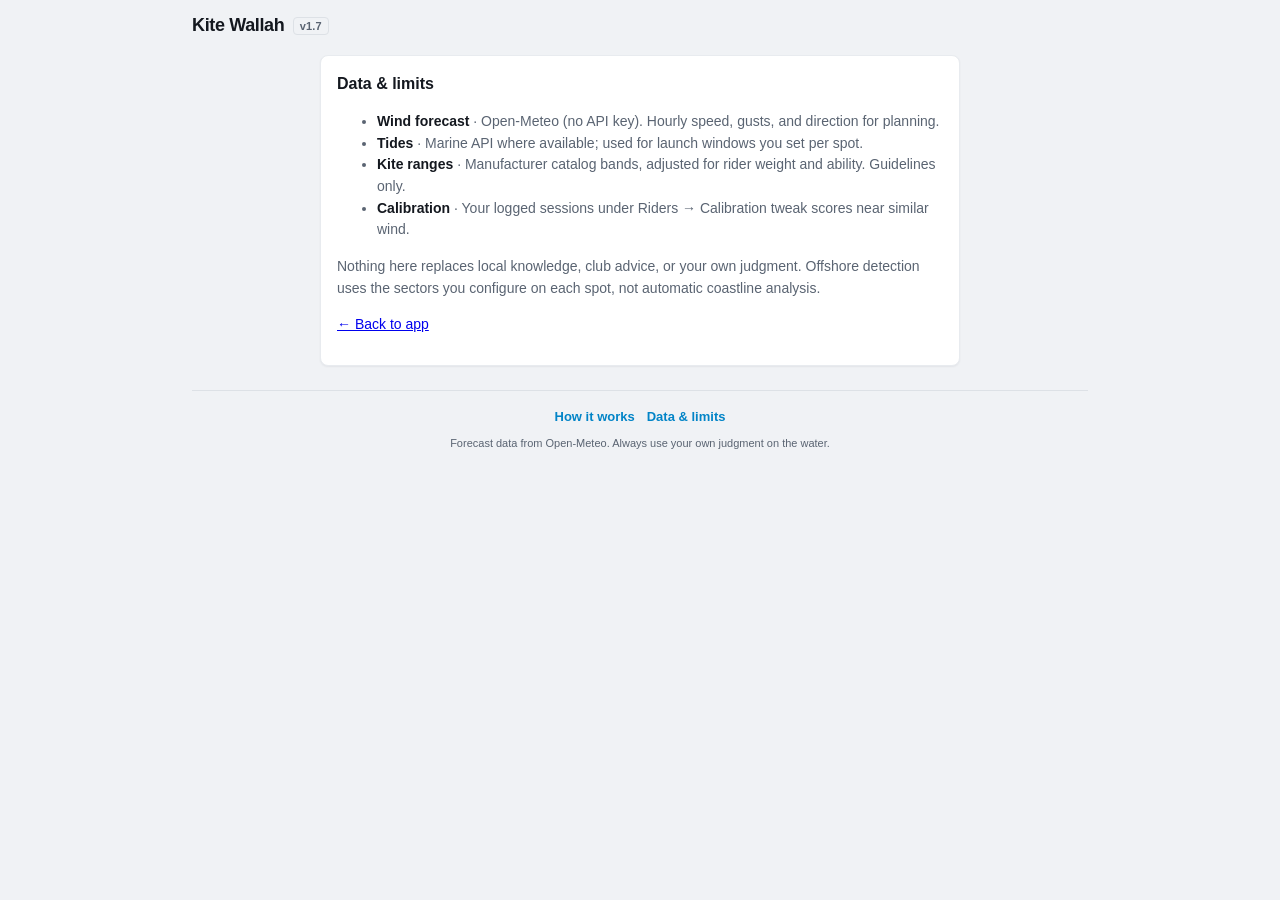
==== commit 03f049c3: "Add travel Plan mode, startup resilience, v1.7 label, and cleaner crew UI. Travelling toggle limits " ====
--- a/pages/data-sources.html
+++ b/pages/data-sources.html
@@ -10,7 +10,7 @@
     <div class="app">
       <header class="header doc-header">
         <div class="header-inner">
-          <h1><a href="../index.html">Kite Wallah</a></h1>
+          <h1><a href="../index.html">Kite Wallah <span data-app-version class="app-version"></span></a></h1>
         </div>
       </header>
       <main class="doc-main card">
@@ -48,5 +48,6 @@
         <p class="site-footer-note">Forecast data from Open-Meteo. Always use your own judgment on the water.</p>
       </footer>
     </div>
+    <script type="module" src="../js/apply-version.js"></script>
   </body>
 </html>
--- a/css/styles.css
+++ b/css/styles.css
@@ -62,11 +62,15 @@
 }
 
 .app-loading {
-  max-width: 920px;
-  margin: 2rem auto;
-  padding: var(--space-lg);
-  text-align: center;
-  color: var(--text-muted);
+  position: fixed;
+  inset: 0;
+  z-index: 2000;
+  display: flex;
+  align-items: center;
+  justify-content: center;
+  background: var(--bg);
+  color: var(--text-muted);
+  font-size: 0.9375rem;
 }
 
 .app-loading.hidden {
@@ -198,6 +202,23 @@
   letter-spacing: -0.02em;
 }
 
+.app-version {
+  font-size: 0.6875rem;
+  font-weight: 600;
+  color: var(--text-muted);
+  letter-spacing: 0.02em;
+  vertical-align: middle;
+  margin-left: 0.35rem;
+  padding: 0.1rem 0.35rem;
+  border-radius: 4px;
+  background: var(--bg);
+  border: 1px solid var(--border);
+}
+
+.doc-header h1 .app-version {
+  margin-left: 0.25rem;
+}
+
 h2 {
   margin: 0 0 var(--space-md);
   font-size: 1rem;
@@ -283,6 +304,60 @@
 }
 
 /* Plan tab — sleek shell */
+.sr-only {
+  position: absolute;
+  width: 1px;
+  height: 1px;
+  padding: 0;
+  margin: -1px;
+  overflow: hidden;
+  clip: rect(0, 0, 0, 0);
+  white-space: nowrap;
+  border: 0;
+}
+
+.plan-travel-field {
+  margin-top: var(--space-sm);
+}
+
+.plan-travel-panel {
+  margin-top: var(--space-sm);
+  padding: var(--space-sm) var(--space-md);
+  border: 1px solid var(--border);
+  border-radius: var(--radius-sm);
+  background: var(--bg);
+}
+
+.plan-travel-panel.hidden {
+  display: none;
+}
+
+.plan-travel-mode {
+  display: flex;
+  flex-wrap: wrap;
+  gap: var(--space-sm) var(--space-md);
+  margin: 0 0 var(--space-sm);
+  padding: 0;
+  border: none;
+}
+
+.plan-travel-radio {
+  display: flex;
+  align-items: center;
+  gap: 0.4rem;
+  font-size: 0.875rem;
+  cursor: pointer;
+}
+
+.plan-travel-radio input {
+  width: auto;
+  margin: 0;
+}
+
+.plan-travel-kites {
+  margin-top: var(--space-xs);
+}
+
 .plan-setup {
   background: var(--bg-card);
   border-radius: var(--radius);
@@ -2552,6 +2627,10 @@
   margin-top: var(--space-md);
 }
 
+.plan-days-stack--crew {
+  margin-top: 0;
+}
+
 .plan-day-card {
   border: 1px solid var(--border-light);
   border-radius: var(--radius);
@@ -2583,6 +2662,13 @@
   font-weight: 700;
   letter-spacing: 0.06em;
   text-transform: uppercase;
+  color: var(--text-muted);
+}
+
+.plan-day-spot-name {
+  margin: 0.1rem 0 0.35rem;
+  font-size: 0.8125rem;
+  font-weight: 600;
   color: var(--text-muted);
 }
 
@@ -3248,6 +3334,270 @@
   font-weight: 500;
 }
 
+.plan-hour-kite {
+  display: block;
+  margin-top: 2px;
+  font-size: 0.5625rem;
+  font-weight: 700;
+  color: #fff;
+  text-shadow: 0 1px 2px rgba(0, 0, 0, 0.35);
+}
+
+.plan-hour-kite--good {
+  opacity: 1;
+}
+
+.plan-hour-kite--marginal {
+  opacity: 0.85;
+}
+
+.plan-hour-kite--none {
+  opacity: 0.55;
+}
+
+.plan-timeline-caption-sub {
+  font-weight: 500;
+  color: var(--text-muted);
+  font-size: 0.75rem;
+}
+
+.plan-bring-kit {
+  margin: 0.75rem 0 1rem;
+  padding: 0.85rem 1rem;
+  border-radius: var(--radius, 10px);
+  background: var(--surface-elevated, #f1f5f9);
+  border: 1px solid var(--border, #e2e8f0);
+}
+
+.plan-bring-kit--gap {
+  border-color: #f59e0b;
+  background: #fffbeb;
+}
+
+.plan-bring-title {
+  margin: 0 0 0.35rem;
+  font-size: 0.8125rem;
+  text-transform: uppercase;
+  letter-spacing: 0.04em;
+  color: var(--text-muted);
+}
+
+.plan-bring-headline {
+  margin: 0 0 0.35rem;
+  font-size: 1rem;
+  font-weight: 700;
+}
+
+.plan-bring-risk,
+.plan-bring-warn {
+  margin: 0 0 0.5rem;
+  font-size: 0.8125rem;
+  line-height: 1.45;
+  color: var(--text-secondary, #475569);
+}
+
+.plan-bring-warn {
+  color: #b45309;
+  font-weight: 600;
+}
+
+.plan-bring-list {
+  margin: 0.5rem 0 0;
+  padding-left: 1.1rem;
+  font-size: 0.875rem;
+}
+
+.plan-bring-meta {
+  color: var(--text-muted);
+  font-weight: 500;
+}
+
+.plan-rental-needs {
+  margin-top: 0.65rem;
+}
+
+.plan-rental-size {
+  margin-bottom: 0.35rem;
+  font-size: 0.875rem;
+}
+
+.plan-rental-size summary {
+  cursor: pointer;
+  font-weight: 600;
+}
+
+.plan-rental-body {
+  margin: 0.5rem 0 0.25rem;
+  padding-left: 0.25rem;
+}
+
+.plan-rental-ranked {
+  margin: 0;
+  padding-left: 0;
+  list-style: none;
+}
+
+.plan-rental-ranked li {
+  margin-bottom: 0.5rem;
+  padding-left: 1.75rem;
+  position: relative;
+}
+
+.plan-rental-rank {
+  position: absolute;
+  left: 0;
+  font-weight: 800;
+  color: var(--accent, #0ea5e9);
+}
+
+.plan-rental-meta {
+  display: block;
+  font-size: 0.75rem;
+  color: var(--text-muted);
+}
+
+.plan-rental-reason {
+  display: block;
+  font-size: 0.75rem;
+  color: var(--text-secondary);
+  margin-top: 0.15rem;
+}
+
+.plan-result--crew .plan-result-head h3 {
+  font-size: 1.125rem;
+}
+
+.plan-day-card--crew {
+  border-width: 1px;
+}
+
+.plan-day-card--crew .plan-crew-riders {
+  margin: 0;
+  padding: var(--space-md) var(--space-lg);
+  border-top: 1px solid var(--border-light);
+}
+
+.plan-day-card--crew .plan-crew-riders-head {
+  margin-bottom: var(--space-sm);
+}
+
+.plan-day-card--crew .plan-crew-riders-title {
+  margin: 0 0 0.2rem;
+  font-size: 0.8125rem;
+  font-weight: 700;
+  letter-spacing: 0.04em;
+  text-transform: uppercase;
+  color: var(--text-muted);
+}
+
+.plan-day-card--crew .plan-crew-fair-hint {
+  margin: 0;
+}
+
+.plan-day-card--crew .plan-day-tips {
+  margin: 0;
+  border-top: 1px solid var(--border-light);
+}
+
+.plan-day-card--crew .plan-bring-kit {
+  margin: 0;
+  border-top: 1px solid var(--border-light);
+  border-radius: 0;
+}
+
+.plan-crew-rider-verdicts {
+  display: flex;
+  flex-wrap: wrap;
+  gap: 0.35rem 0.5rem;
+  margin: 0.5rem 0 0;
+  font-size: 0.8125rem;
+}
+
+.plan-crew-rider-chip {
+  padding: 0.15rem 0.45rem;
+  border-radius: 4px;
+  background: var(--surface-elevated, #f1f5f9);
+  font-weight: 600;
+}
+
+.plan-crew-verdict-caption {
+  margin: 0.25rem 0 0;
+  font-size: 0.6875rem;
+  text-transform: uppercase;
+  letter-spacing: 0.04em;
+  opacity: 0.85;
+  text-align: center;
+}
+
+.plan-crew-riders-grid {
+  display: grid;
+  gap: var(--space-sm);
+}
+
+@media (min-width: 640px) {
+  .plan-crew-riders-grid {
+    grid-template-columns: repeat(2, 1fr);
+  }
+}
+
+.plan-rider-day-card {
+  padding: 0.65rem 0.75rem;
+  border-radius: var(--radius-sm, 6px);
+  border: 1px solid var(--border-light);
+  background: var(--bg);
+}
+
+.plan-rider-day-head {
+  display: flex;
+  align-items: center;
+  justify-content: space-between;
+  gap: 0.5rem;
+  margin-bottom: 0.35rem;
+}
+
+.plan-rider-day-head h5 {
+  margin: 0;
+  font-size: 0.9375rem;
+}
+
+.plan-day-hero-verdict--small {
+  font-size: 0.75rem;
+  padding: 0.2rem 0.5rem;
+}
+
+.plan-rider-kite-line {
+  margin: 0;
+  font-size: 0.9375rem;
+  line-height: 1.35;
+}
+
+.plan-rider-fit {
+  font-weight: 600;
+  color: var(--text-muted);
+  font-size: 0.75rem;
+}
+
+.plan-rider-fairness {
+  margin: 0.35rem 0 0;
+  font-size: 0.8125rem;
+  line-height: 1.4;
+  color: var(--text-secondary);
+  color: #0f766e;
+  font-weight: 500;
+}
+
+.plan-rider-advice,
+.plan-rider-timing {
+  margin: 0.25rem 0 0;
+  font-size: 0.8125rem;
+  line-height: 1.45;
+  color: var(--text-secondary);
+}
+
+.plan-day-compare--inline {
+  margin-top: 0.65rem;
+}
+
 /* Night hours: same hue, dimmed */
 .plan-hour--is-dark {
   filter: brightness(0.72) saturate(0.85);
